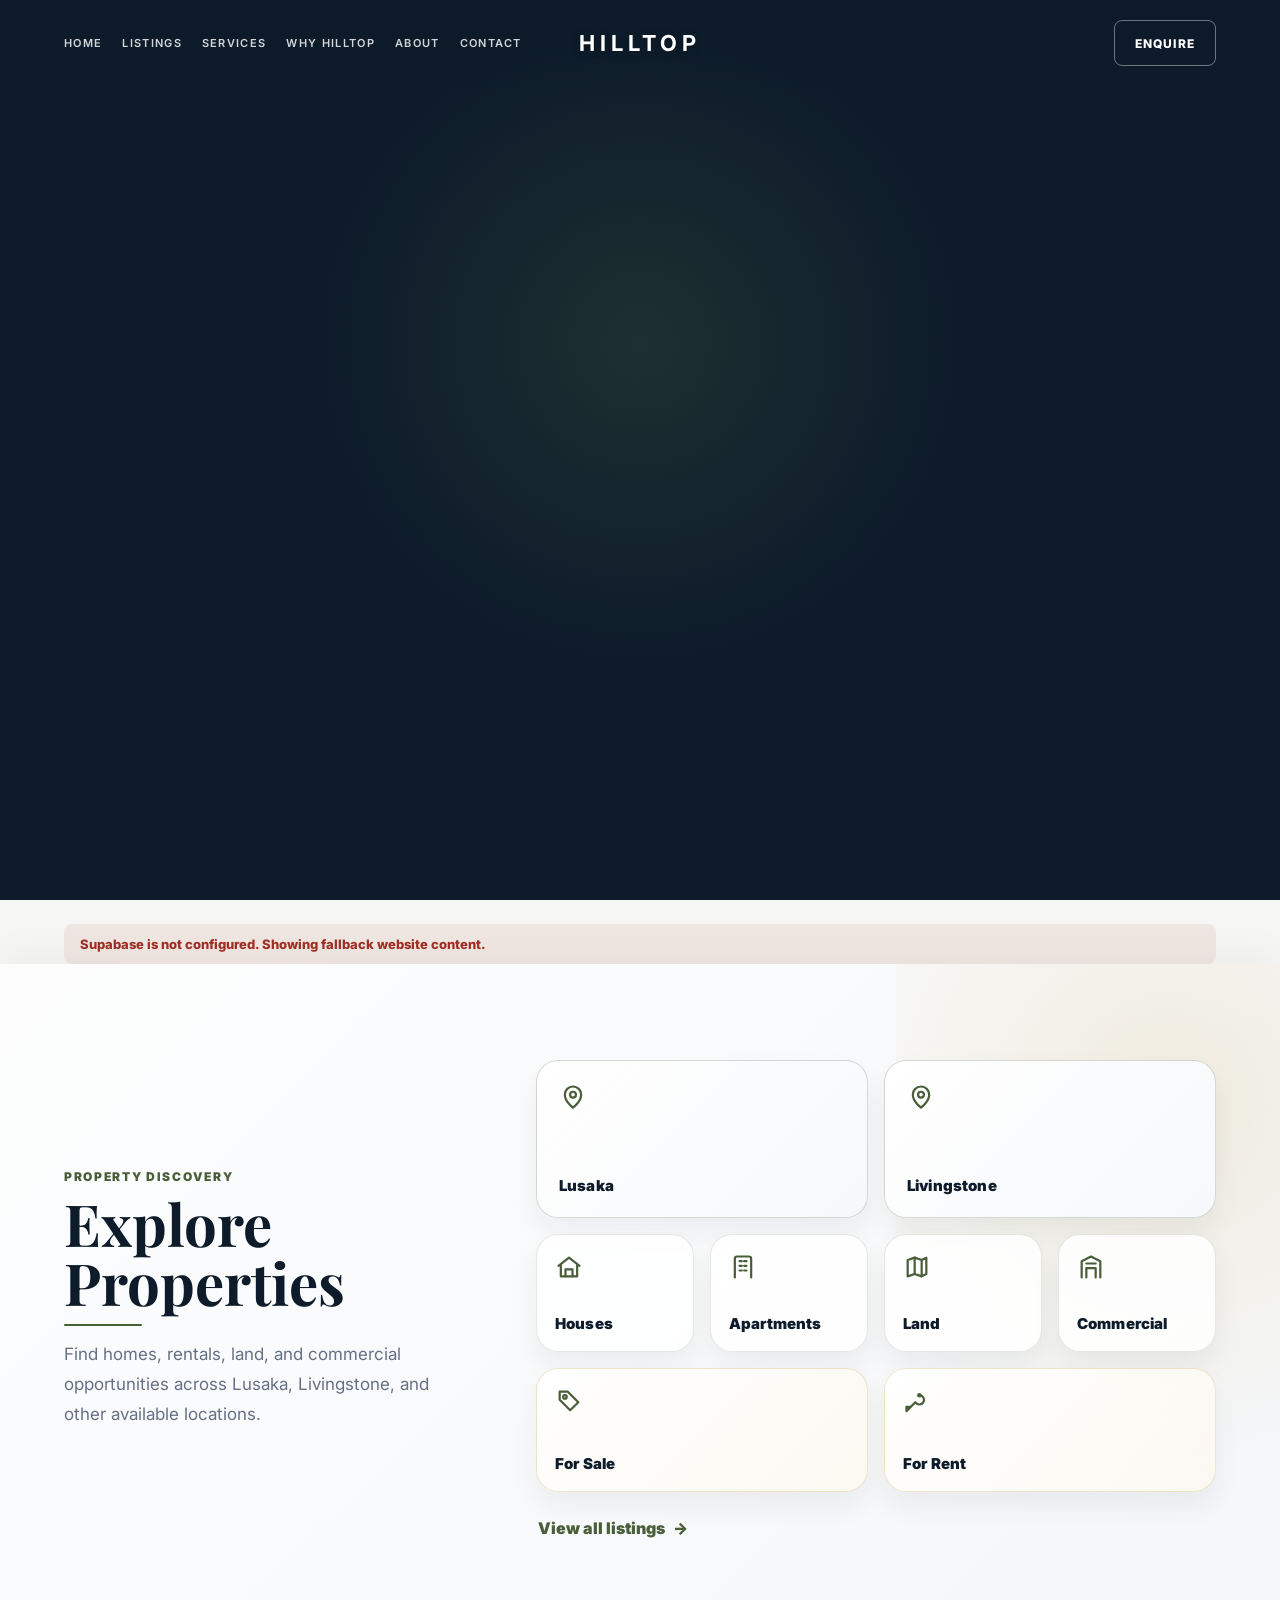
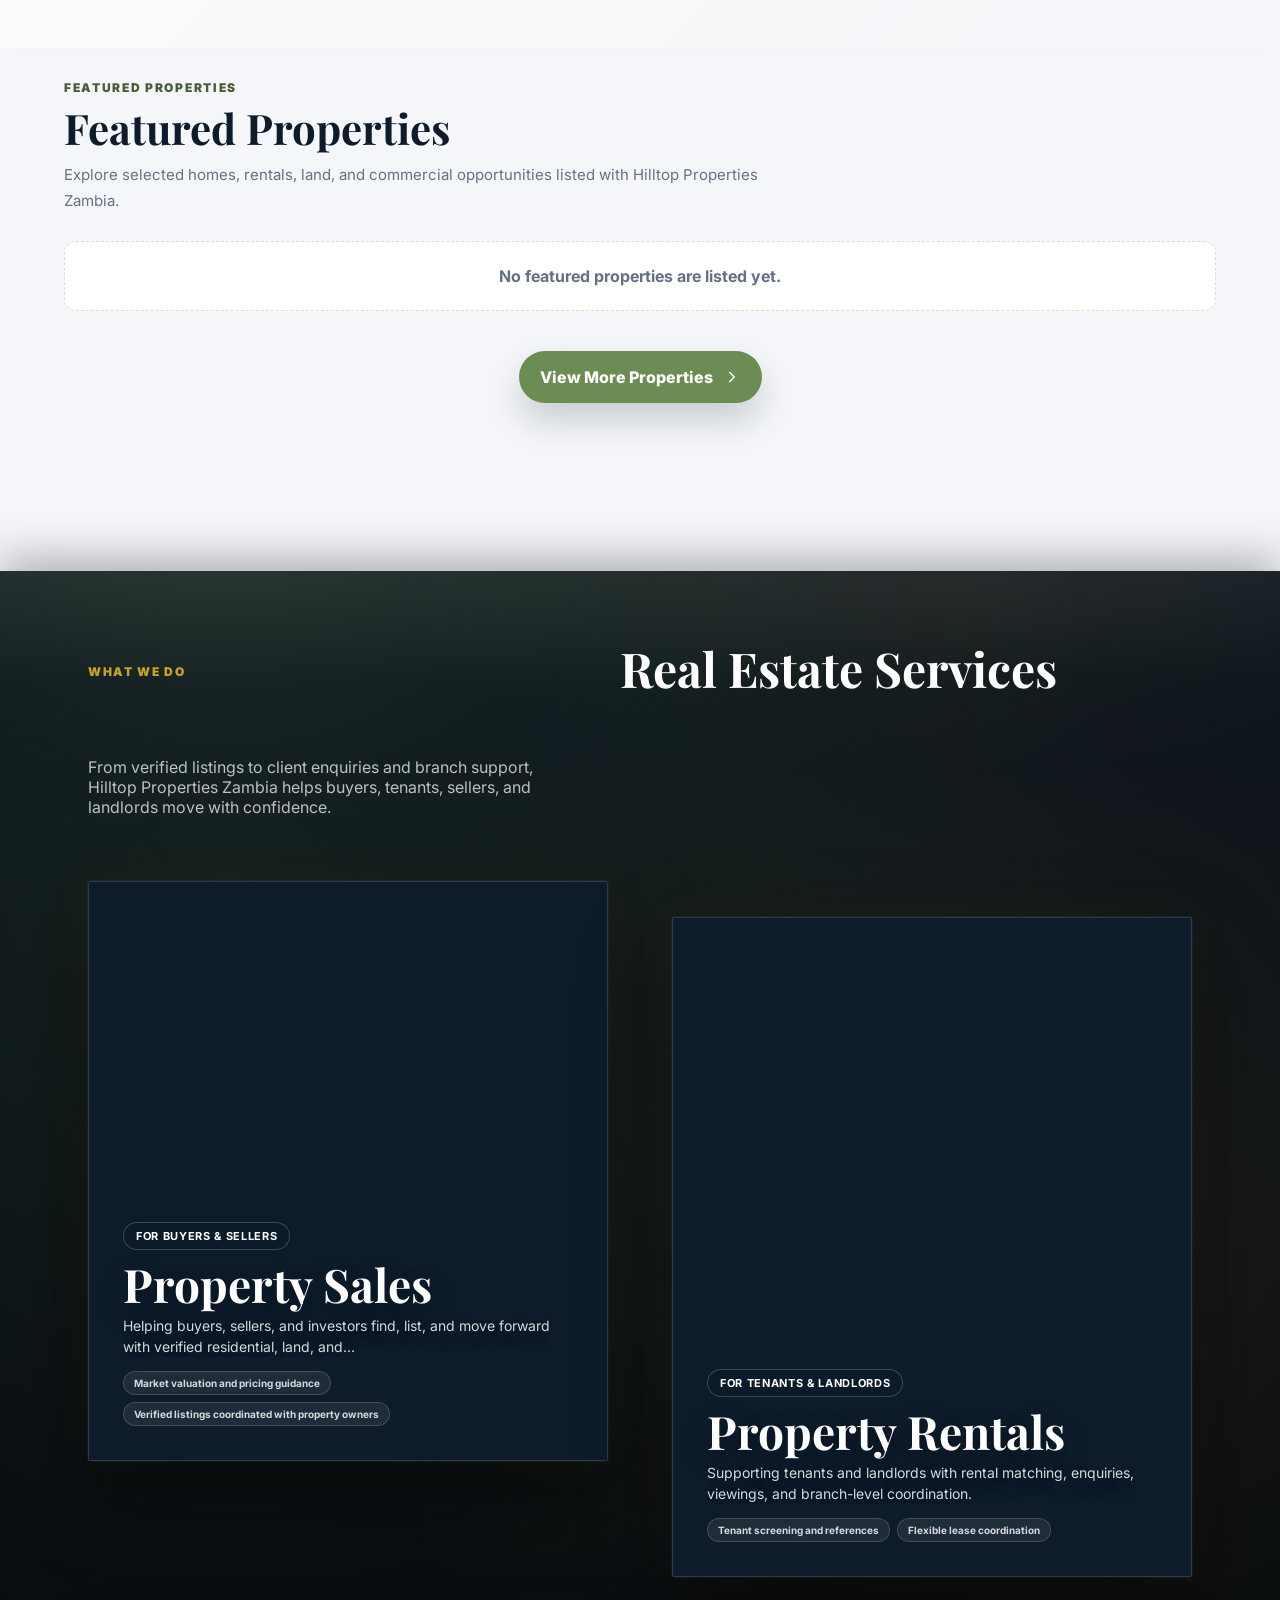
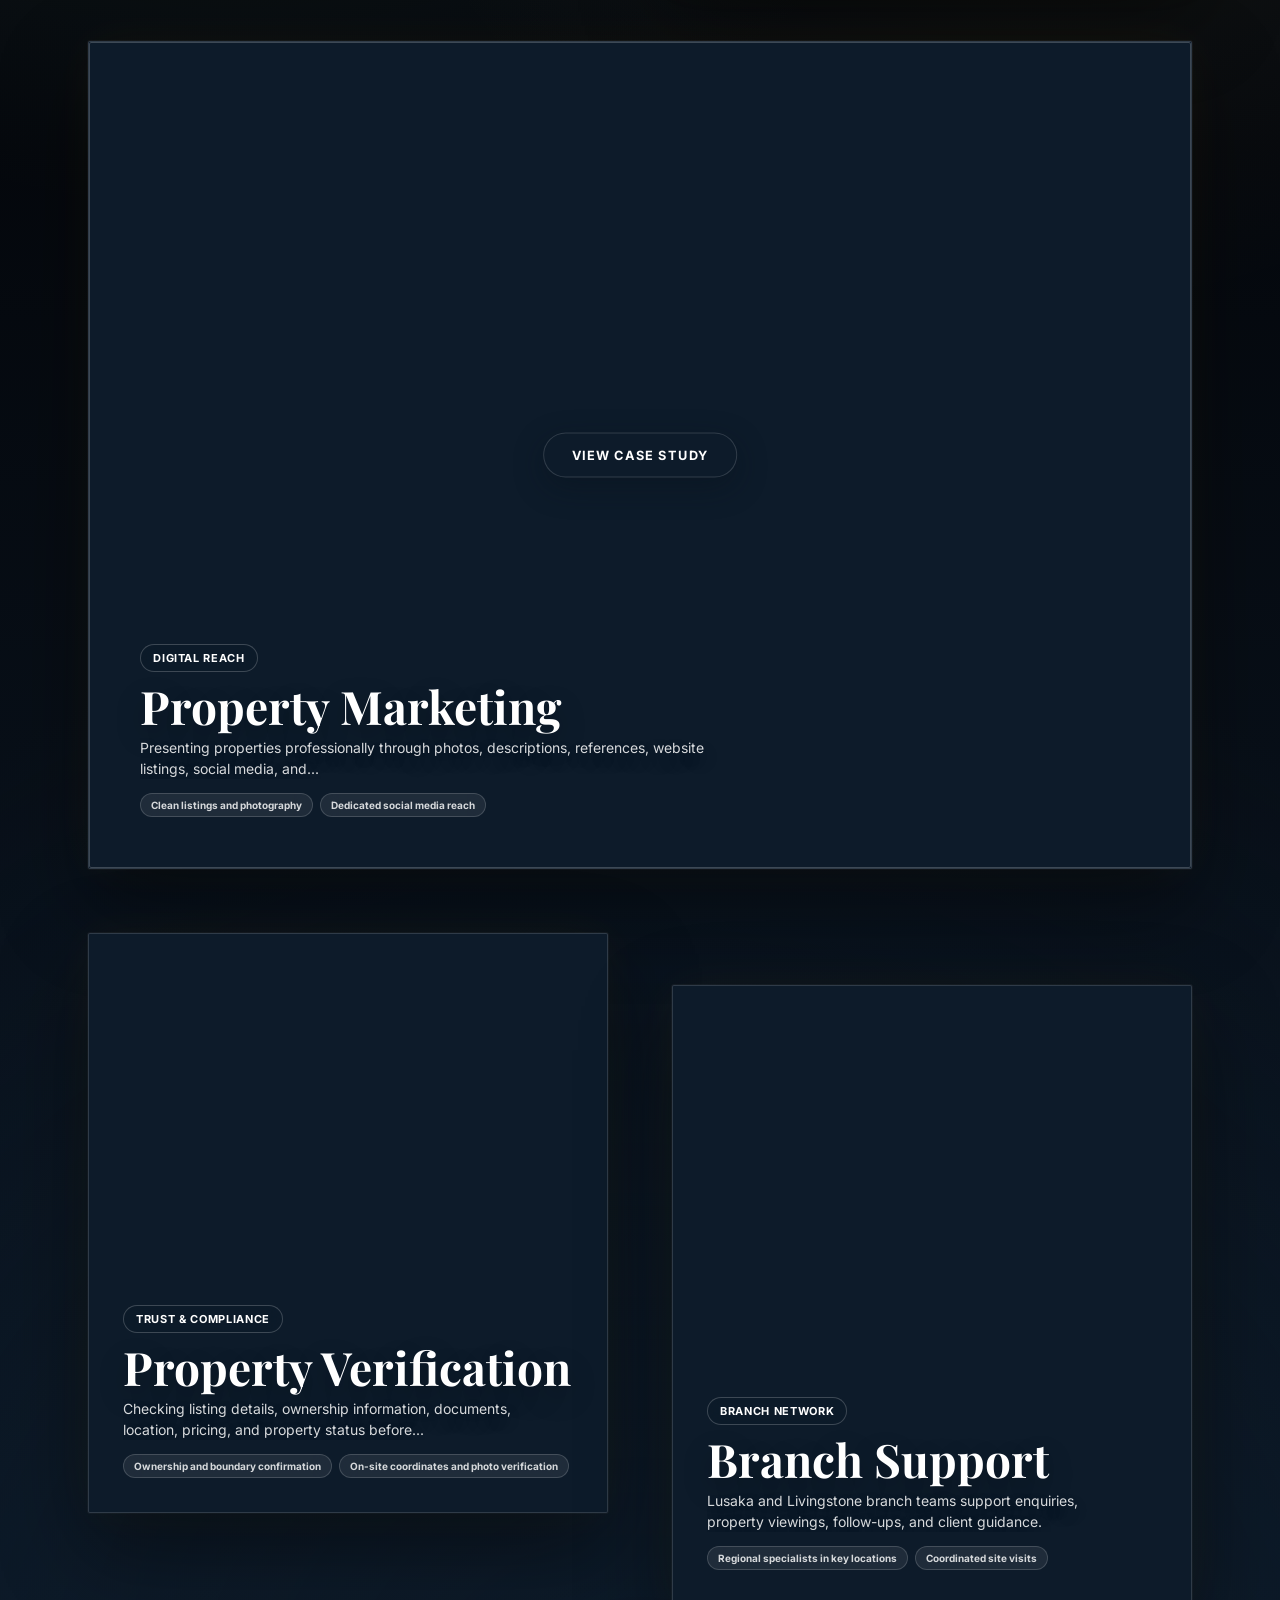
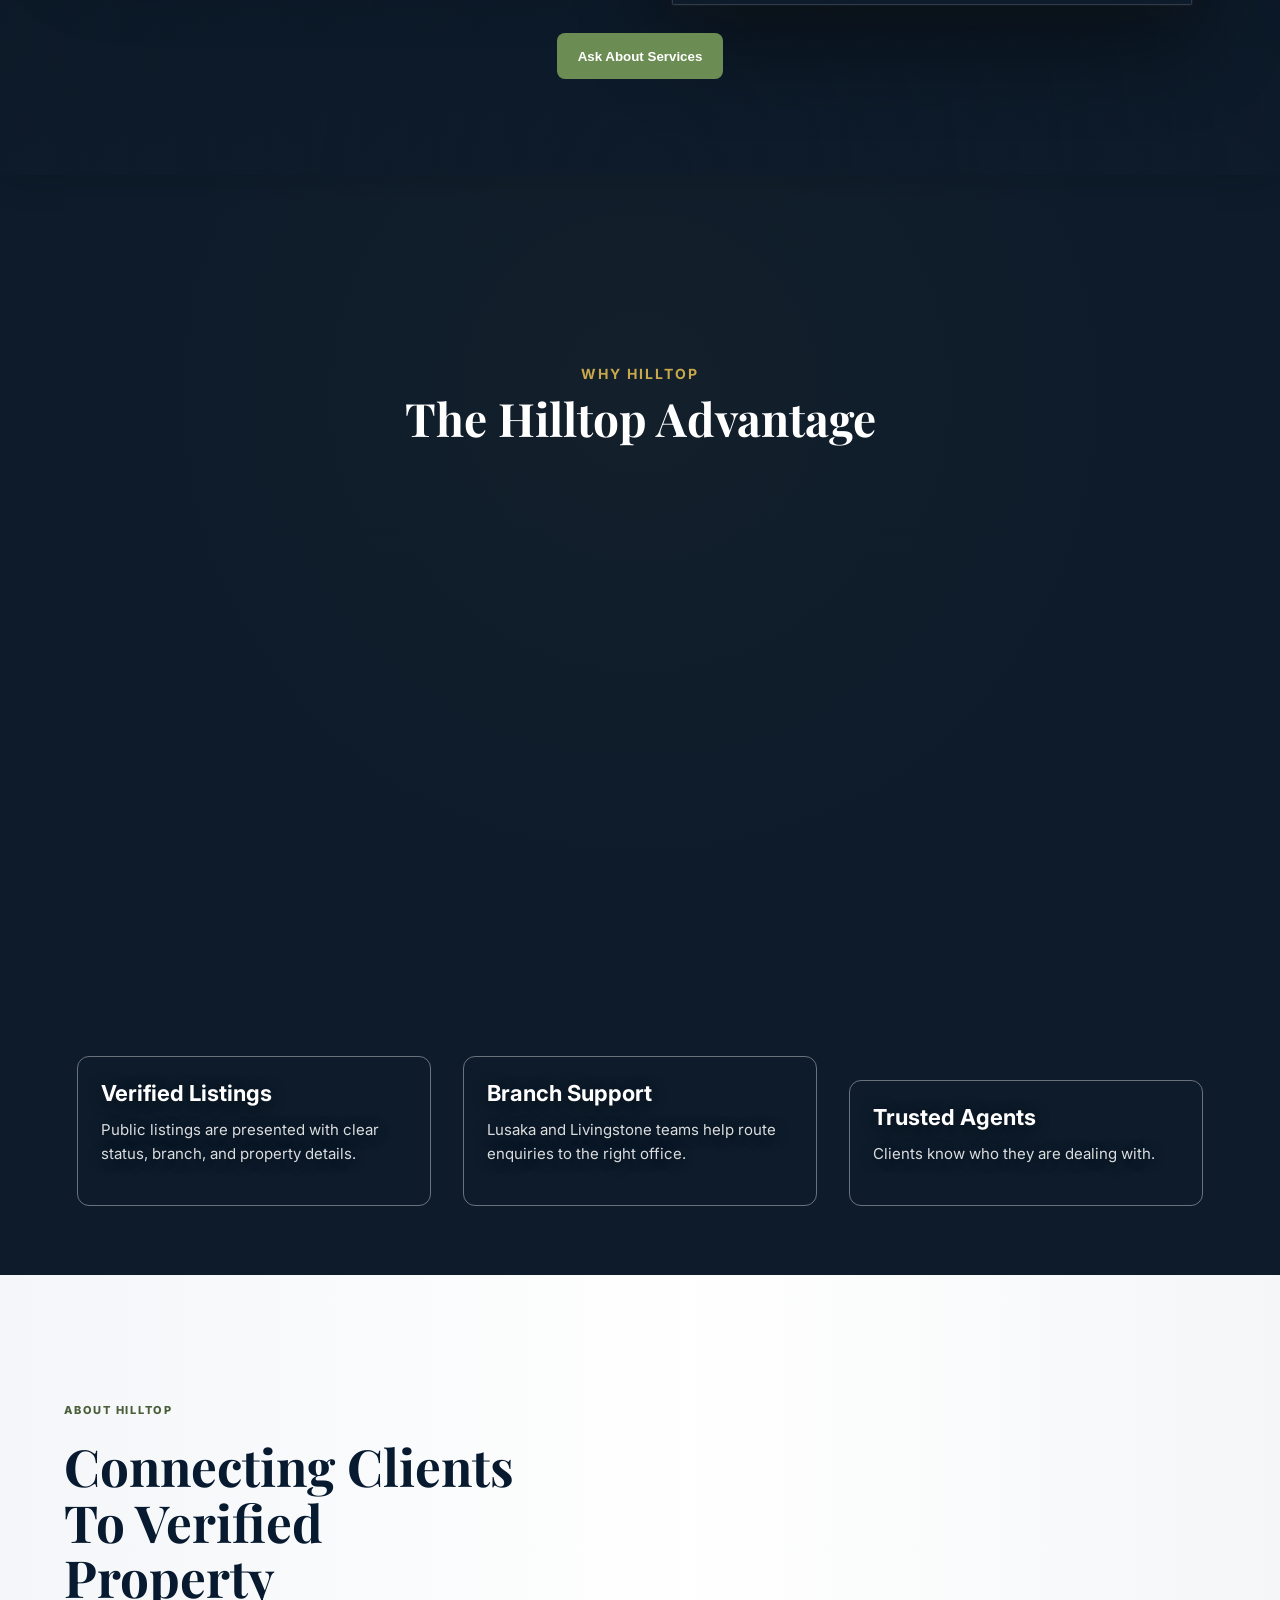
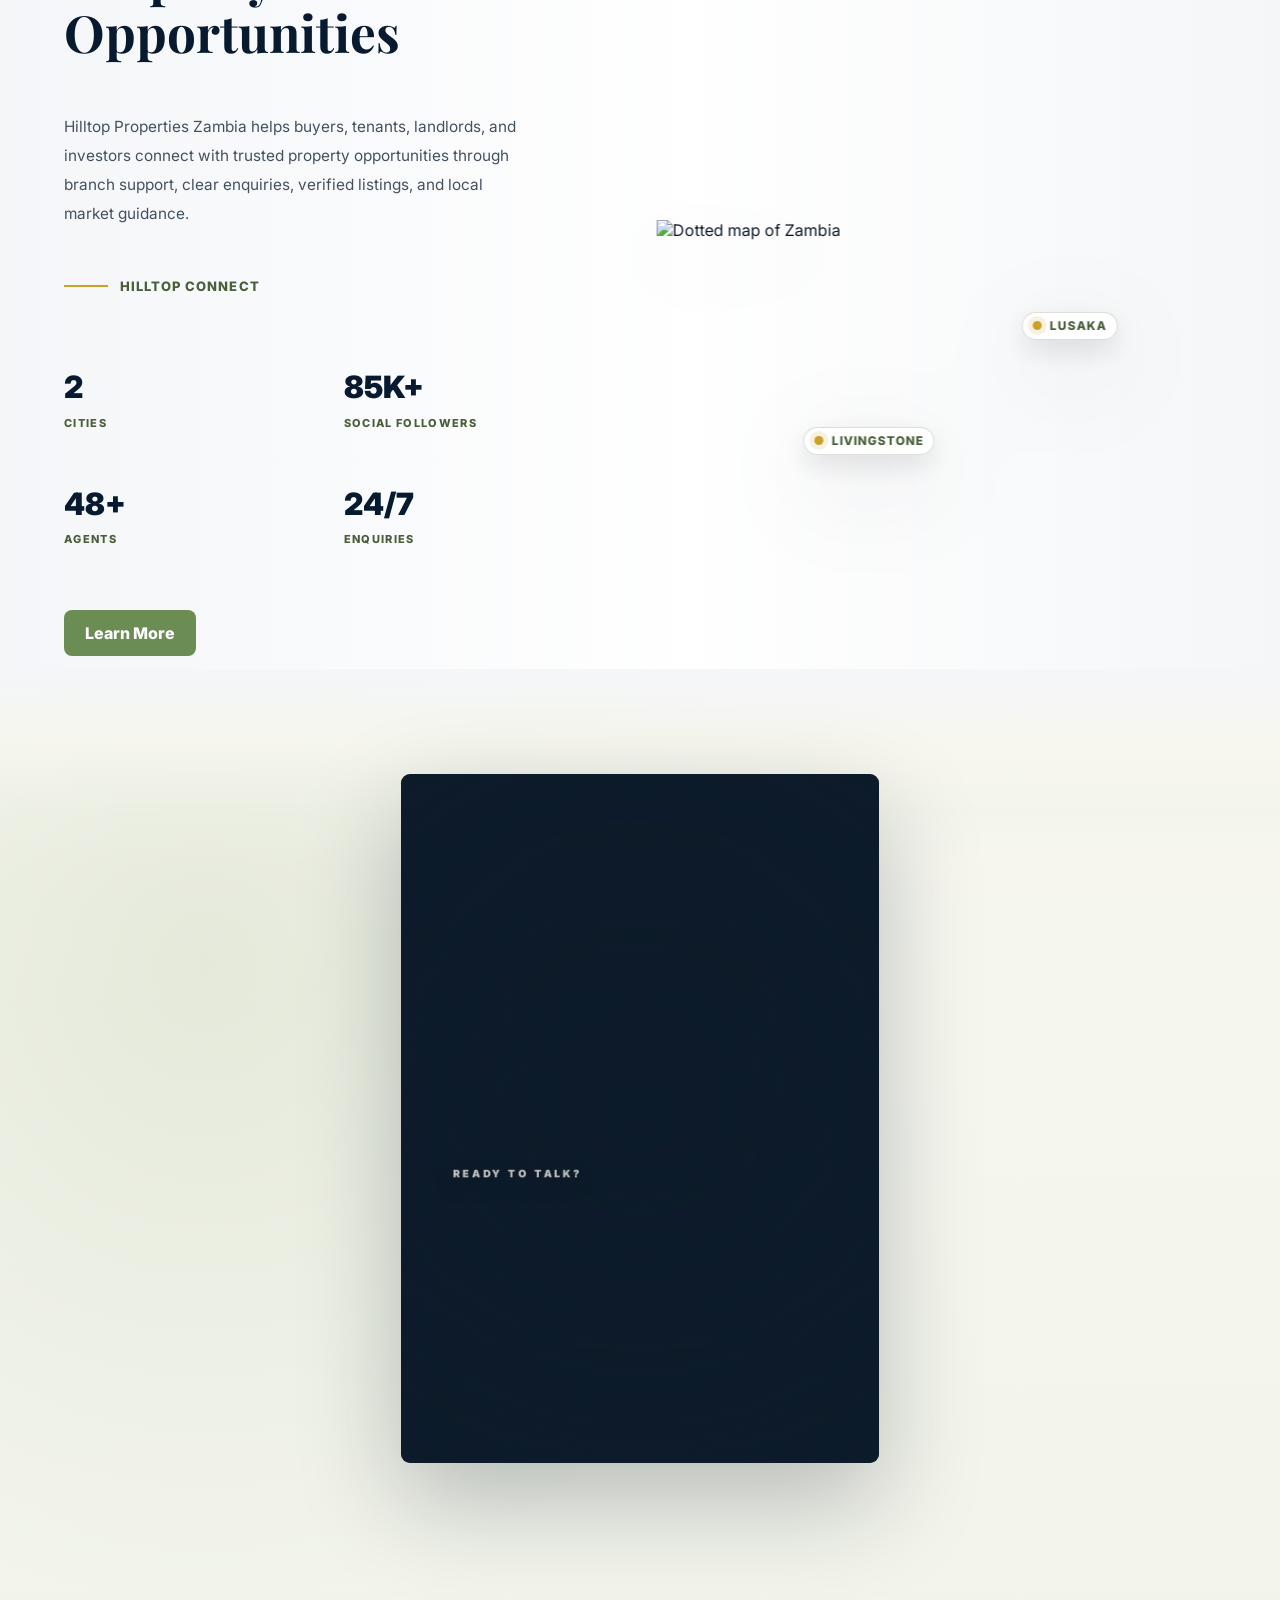
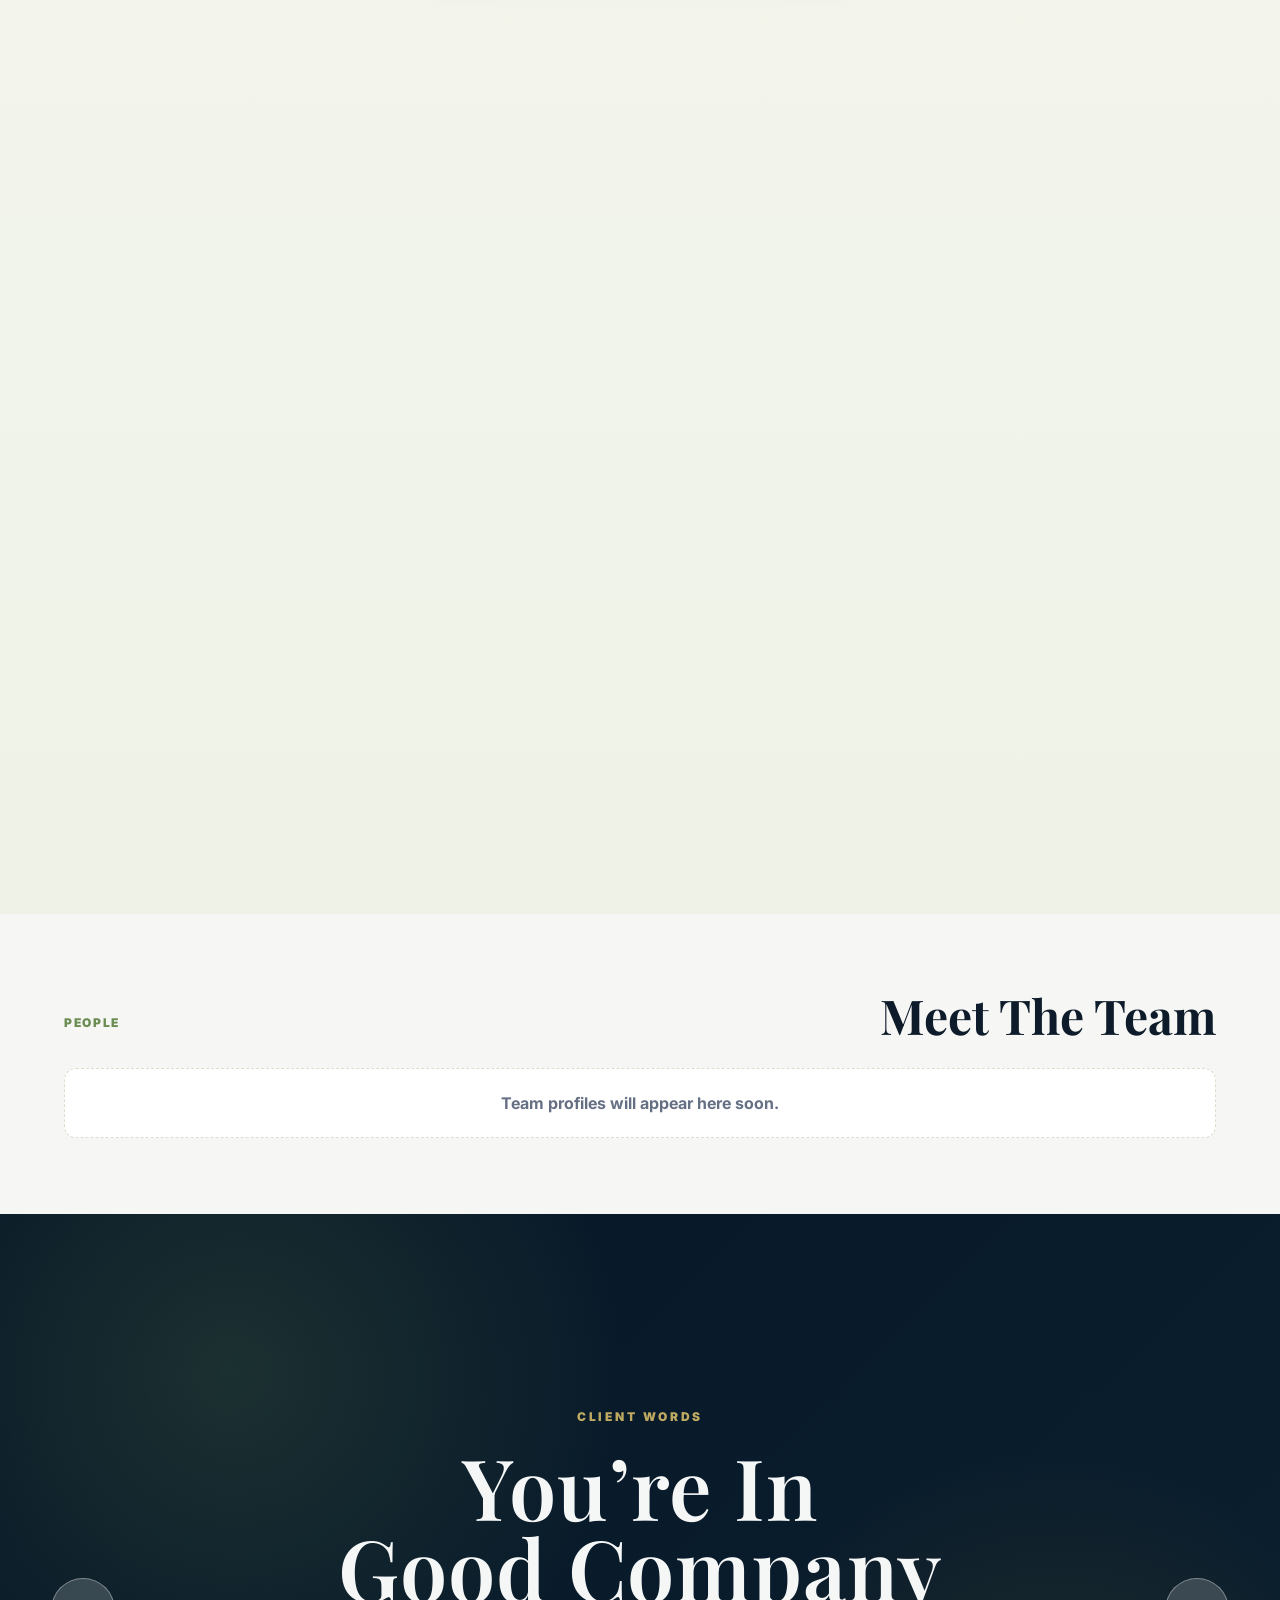
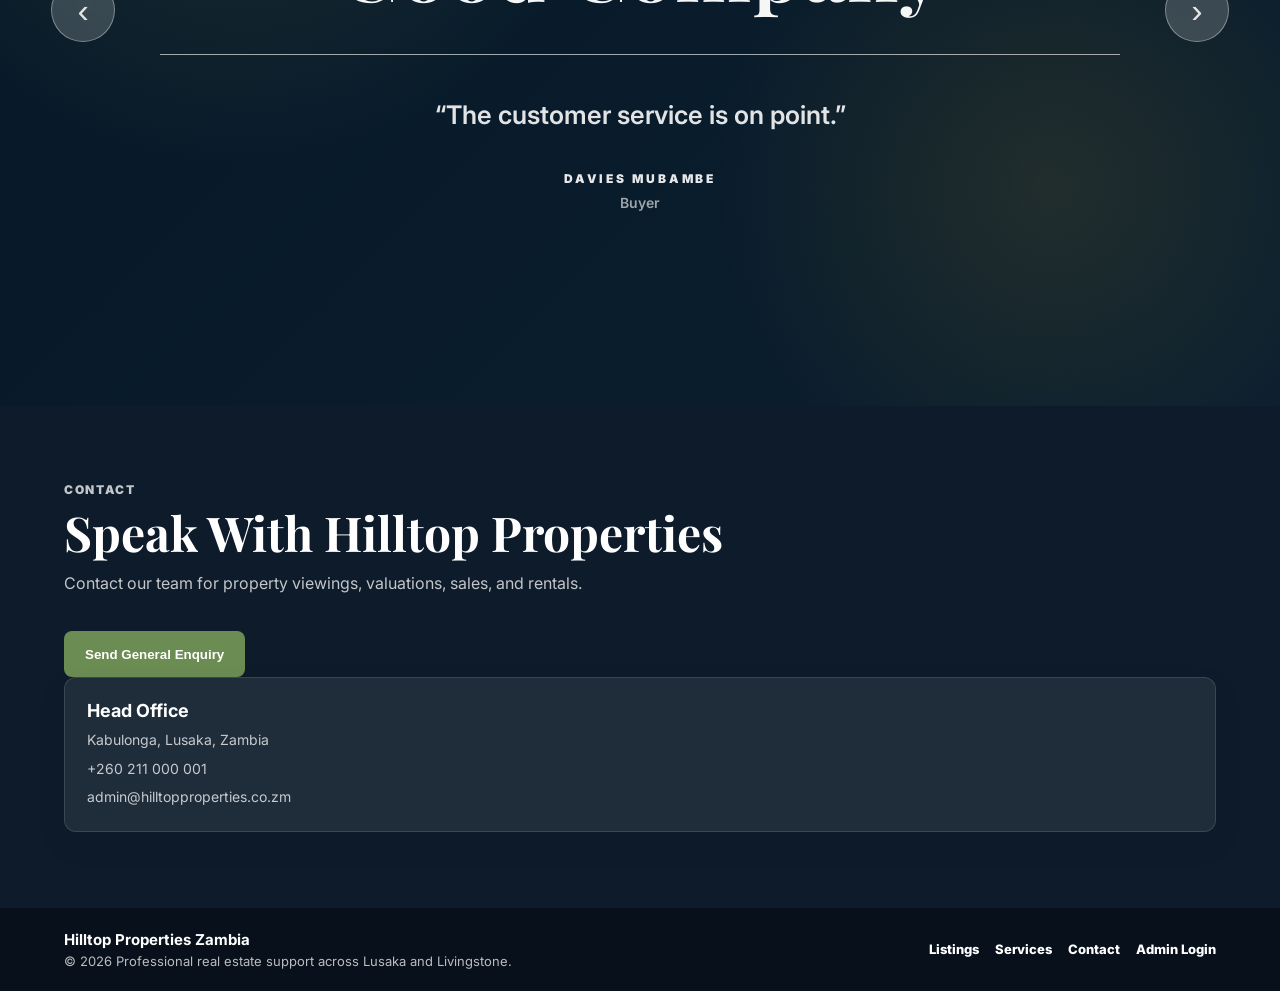
==== index.html @ fcced127 "Initial Hilltop Properties website upload" ====
<!DOCTYPE html>
<html lang="en">

<head>
  <meta charset="UTF-8" />
  <meta name="viewport" content="width=device-width, initial-scale=1.0" />
  <meta name="description"
    content="Find houses, apartments, land, and commercial property for sale and rent in Zambia with Hilltop Properties Zambia." />
  <meta name="keywords" content="Zambia property, Lusaka real estate, Livingstone properties, houses for sale Zambia" />
  <title>Hilltop Properties Zambia</title>
  <link rel="icon"
    href="data:image/svg+xml,%3Csvg xmlns='http://www.w3.org/2000/svg' viewBox='0 0 64 64'%3E%3Crect width='64' height='64' rx='12' fill='%236b8c52'/%3E%3Ctext x='32' y='43' text-anchor='middle' font-family='Georgia,serif' font-size='36' font-weight='700' fill='white'%3EH%3C/text%3E%3C/svg%3E" />
  <link rel="preconnect" href="https://fonts.googleapis.com" />
  <link rel="preconnect" href="https://fonts.gstatic.com" crossorigin />
  <link
    href="https://fonts.googleapis.com/css2?family=Playfair+Display:wght@600;700&family=Inter:wght@300;400;500;600;700&display=swap"
    rel="stylesheet" />
  <link rel="stylesheet" href="website.css" />
</head>

<body class="public-home">
  <header class="site-header">
    <nav class="site-nav" id="siteNav">
      <a href="#home">Home</a>
      <a href="listings.html">Listings</a>
      <a href="services.html">Services</a>
      <a href="#why">Why Hilltop</a>
      <a href="#about">About</a>
      <a href="#contact">Contact</a>
    </nav>
    <a class="brand" href="#home" aria-label="Hilltop Properties Zambia home">
      HILLTOP
    </a>
    <div class="header-actions">
      <button class="btn header-enquiry-btn" type="button" id="headerEnquiryButton">Enquire</button>
      <button class="nav-toggle" id="navToggle" type="button" aria-controls="siteNav" aria-expanded="false"
        aria-label="Open menu">
        <span class="hamburger-line"></span>
        <span class="hamburger-line"></span>
        <span class="hamburger-line"></span>
      </button>
    </div>
    <div class="nav-overlay" id="navOverlay"></div>
  </header>

  <main>
    <section class="hero" id="home">
      <video class="hero-video" id="heroVideo" autoplay muted loop playsinline preload="metadata"
        aria-hidden="true"></video>
      <div class="hero-overlay" id="heroMedia"></div>
    </section>

    <div class="site-status" id="siteStatus">Loading website content...</div>

    <section class="discovery-bridge" aria-labelledby="discoveryTitle">
      <div class="discovery-bridge-inner">
        <div class="discovery-copy">
          <p class="eyebrow">Property Discovery</p>
          <h2 id="discoveryTitle">Explore Properties</h2>
          <p>Find homes, rentals, land, and commercial opportunities across Lusaka, Livingstone, and other available
            locations.</p>
        </div>
        <div class="discovery-panel">
          <div class="discovery-grid" aria-label="Property discovery shortcuts">
            <a class="discovery-card discovery-card--location" href="listings.html">
              <svg viewBox="0 0 24 24" aria-hidden="true">
                <path d="M12 21s7-5.1 7-11a7 7 0 1 0-14 0c0 5.9 7 11 7 11z"></path>
                <circle cx="12" cy="10" r="2.5"></circle>
              </svg>
              <span>Lusaka</span>
            </a>
            <a class="discovery-card discovery-card--location" href="listings.html">
              <svg viewBox="0 0 24 24" aria-hidden="true">
                <path d="M12 21s7-5.1 7-11a7 7 0 1 0-14 0c0 5.9 7 11 7 11z"></path>
                <circle cx="12" cy="10" r="2.5"></circle>
              </svg>
              <span>Livingstone</span>
            </a>
            <a class="discovery-card discovery-card--category" href="listings.html">
              <svg viewBox="0 0 24 24" aria-hidden="true">
                <path d="M3 11l9-7 9 7"></path>
                <path d="M5 10v10h14V10"></path>
                <path d="M9 20v-6h6v6"></path>
              </svg>
              <span>Houses</span>
            </a>
            <a class="discovery-card discovery-card--category" href="listings.html">
              <svg viewBox="0 0 24 24" aria-hidden="true">
                <path d="M5 21V5a2 2 0 0 1 2-2h10a2 2 0 0 1 2 2v16"></path>
                <path d="M9 7h2M13 7h2M9 11h2M13 11h2M9 15h2M13 15h2"></path>
              </svg>
              <span>Apartments</span>
            </a>
            <a class="discovery-card discovery-card--category" href="listings.html">
              <svg viewBox="0 0 24 24" aria-hidden="true">
                <path d="M4 6l6-2 6 2 4-2v14l-4 2-6-2-6 2V6z"></path>
                <path d="M10 4v14M16 6v14"></path>
              </svg>
              <span>Land</span>
            </a>
            <a class="discovery-card discovery-card--category" href="listings.html">
              <svg viewBox="0 0 24 24" aria-hidden="true">
                <path d="M4 21V7l8-4 8 4v14"></path>
                <path d="M8 21v-8h8v8M8 9h8"></path>
              </svg>
              <span>Commercial</span>
            </a>
            <a class="discovery-card discovery-card--purpose" href="listings.html">
              <svg viewBox="0 0 24 24" aria-hidden="true">
                <path d="M20 13l-7 7-9-9V4h7l9 9z"></path>
                <circle cx="8.5" cy="8.5" r="1.5"></circle>
              </svg>
              <span>For Sale</span>
            </a>
            <a class="discovery-card discovery-card--purpose" href="listings.html">
              <svg viewBox="0 0 24 24" aria-hidden="true">
                <path d="M14 7a4 4 0 1 1-3.4 6.1L3 20.7V17h3.7l1.2-1.2"></path>
                <circle cx="14" cy="7" r="1"></circle>
              </svg>
              <span>For Rent</span>
            </a>
          </div>
          <a class="discovery-link" href="listings.html">View all listings <span aria-hidden="true">→</span></a>
        </div>
      </div>
    </section>

    <section class="featured-services-scroll-stage">
      <section class="featured-properties-section featured-pin-layer" id="featured">
        <div class="featured-properties-container">
          <div class="featured-properties-header">
            <div>
              <p class="eyebrow">FEATURED PROPERTIES</p>
              <h2>Featured Properties</h2>
              <p>Explore selected homes, rentals, land, and commercial opportunities listed with Hilltop Properties
                Zambia.</p>
            </div>
          </div>
          <div class="featured-properties-grid" id="featuredGrid"></div>
          <div class="empty-state" id="featuredEmpty">No featured properties are listed yet.</div>
          <div class="featured-properties-action">
            <a class="btn primary view-more-btn" href="listings.html">
              <span>View More Properties</span>
              <svg class="arrow-icon" viewBox="0 0 24 24" fill="none" stroke="currentColor" stroke-width="2"
                stroke-linecap="round" stroke-linejoin="round">
                <polyline points="9 18 15 12 9 6"></polyline>
              </svg>
            </a>
          </div>
        </div>
      </section>

      <section class="section services-section services-cover-layer" id="services">
        <div class="section-heading">
          <p class="eyebrow">WHAT WE DO</p>
          <h2>Real Estate Services</h2>
          <p class="section-subheading">
            From verified listings to client enquiries and branch support, Hilltop Properties Zambia helps buyers,
            tenants, sellers, and landlords move with confidence.
          </p>
        </div>

        <div class="services-showcase-wrapper">
          <div class="services-showcase-grid">
            <article class="service-showcase-card" data-service="sales">
              <div class="service-showcase-media">
                <div class="visual-card-bg sales-gradient"></div>
                <img src="https://images.unsplash.com/photo-1564013799919-ab600027ffc6?auto=format&fit=crop&w=1200&q=80"
                  alt="Property Sales" class="service-media-image" loading="lazy">
              </div>
              <div class="service-showcase-copy">
                <span class="service-badge">For Buyers & Sellers</span>
                <h3>Property Sales</h3>
                <p>Verified sales support for homes, land, and commercial property.</p>
                <div class="service-tags">
                  <span class="service-tag">Market Valuation</span>
                  <span class="service-tag">Verified Listings</span>
                </div>
              </div>
            </article>

            <article class="service-showcase-card" data-service="rentals">
              <div class="service-showcase-media">
                <div class="visual-card-bg rentals-gradient"></div>
                <img src="https://images.unsplash.com/photo-1522708323590-d24dbb6b0267?auto=format&fit=crop&w=1200&q=80"
                  alt="Property Rentals" class="service-media-image" loading="lazy">
              </div>
              <div class="service-showcase-copy">
                <span class="service-badge">For Tenants & Landlords</span>
                <h3>Property Rentals</h3>
                <p>Rental matching and viewing support for tenants and landlords.</p>
                <div class="service-tags">
                  <span class="service-tag">Tenant Screening</span>
                  <span class="service-tag">Flexible Terms</span>
                </div>
              </div>
            </article>

            <article
              class="service-showcase-card service-showcase-card--featured service-showcase-card--case-study is-case-study service-showcase-card--marketing"
              data-service="marketing">
              <div class="service-showcase-media service-showcase-media--case-study">
                <div class="visual-card-bg marketing-gradient"></div>
                <img src="https://images.unsplash.com/photo-1492691527719-9d1e07e534b4?auto=format&fit=crop&w=1200&q=80"
                  alt="Property Marketing" class="service-media-image" loading="lazy">
              </div>
              <div class="service-showcase-copy">
                <span class="service-badge">Digital Reach</span>
                <h3>Property Marketing</h3>
                <p>Premium property presentation across web and social channels.</p>
                <div class="service-tags">
                  <span class="service-tag">High-Quality Media</span>
                  <span class="service-tag">Targeted Campaigns</span>
                </div>
              </div>
            </article>

            <article class="service-showcase-card" data-service="verification">
              <div class="service-showcase-media">
                <div class="visual-card-bg verification-gradient"></div>
                <img src="https://images.unsplash.com/photo-1560518883-ce09059eeffa?auto=format&fit=crop&w=1200&q=80"
                  alt="Property Verification" class="service-media-image" loading="lazy">
              </div>
              <div class="service-showcase-copy">
                <span class="service-badge">Trust & Compliance</span>
                <h3>Property Verification</h3>
                <p>Document-aware checks before listings go public.</p>
                <div class="service-tags">
                  <span class="service-tag">Title Searches</span>
                  <span class="service-tag">Physical Inspection</span>
                </div>
              </div>
            </article>

            <article class="service-showcase-card" data-service="support">
              <div class="service-showcase-media">
                <div class="visual-card-bg support-gradient"></div>
                <img src="https://images.unsplash.com/photo-1486406146926-c627a92ad1ab?auto=format&fit=crop&w=1200&q=80"
                  alt="Branch Support" class="service-media-image" loading="lazy">
              </div>
              <div class="service-showcase-copy">
                <span class="service-badge">Branch Network</span>
                <h3>Branch Support</h3>
                <p>Local teams coordinate viewings, enquiries, and follow-up.</p>
                <div class="service-tags">
                  <span class="service-tag">Local Experts</span>
                  <span class="service-tag">Guided Viewings</span>
                </div>
              </div>
            </article>

          </div>
        </div>

        <div class="section-action">
          <button class="btn primary" type="button" id="serviceEnquiryButton">Ask About Services</button>
        </div>
      </section>
    </section>

    <section class="why-video-hero" id="why">
      <video class="why-hero-video" id="whyHeroVideo" autoplay muted loop playsinline preload="metadata"
        aria-hidden="true"></video>
      <div class="why-hero-overlay"></div>

      <div class="why-hero-content">
        <div class="why-hero-header">
          <p class="eyebrow why-eyebrow" data-why-field="eyebrow">WHY HILLTOP</p>
          <h2 class="why-title" data-why-field="title">The Hilltop Advantage</h2>
        </div>

        <div class="why-cards-container" aria-label="Hilltop trust points">
          <!-- Card 1: Verified Listings -->
          <div class="why-card" tabindex="0">
            <div class="why-card-inner">
              <h3 class="why-card-title" data-why-field="card-1-title">Verified Listings</h3>
              <p class="why-card-desc-default" data-why-field="card-1-short">Public listings are presented with clear
                status, branch, and property details.</p>
              <div class="why-card-expanded">
                <p class="why-card-desc-expanded" data-why-field="card-1-expanded">Hilltop reviews property details,
                  location, ownership information, pricing, and status before presenting listings to clients.</p>
              </div>
            </div>
          </div>

          <!-- Card 2: Branch Support -->
          <div class="why-card" tabindex="0">
            <div class="why-card-inner">
              <h3 class="why-card-title" data-why-field="card-2-title">Branch Support</h3>
              <p class="why-card-desc-default" data-why-field="card-2-short">Lusaka and Livingstone teams help route
                enquiries to the right office.</p>
              <div class="why-card-expanded">
                <p class="why-card-desc-expanded" data-why-field="card-2-expanded">Branch teams help coordinate
                  enquiries, viewings, follow-ups, and client support across Hilltop’s operating locations.</p>
              </div>
            </div>
          </div>

          <!-- Card 3: Trusted Agents -->
          <div class="why-card why-card--trusted-agents" tabindex="0">
            <div class="why-card-inner">
              <h3 class="why-card-title" data-why-field="card-3-title">Trusted Agents</h3>
              <p class="why-card-desc-default" data-why-field="card-3-short">Clients know who they are dealing with.</p>
              <div class="why-card-expanded">
                <p class="why-card-desc-expanded" data-why-field="card-3-expanded">Staff profiles, branch contacts, and
                  guided communication help clients move with more confidence.</p>
              </div>
            </div>
          </div>
        </div>
      </div>
    </section>

    <section class="about-network-section" id="about">
      <div class="about-network-inner">
        <div class="about-network-copy">
          <p class="about-network-eyebrow">ABOUT HILLTOP</p>
          <h2 class="about-network-title">
            <span>Connecting Clients</span>
            <span>To Verified Property</span>
            <span>Opportunities</span>
          </h2>
          <p class="about-network-description">Hilltop Properties Zambia helps buyers, tenants, landlords, and investors connect with trusted property opportunities through branch support, clear enquiries, verified listings, and local market guidance.</p>
          <p class="about-network-brand">Hilltop Connect</p>
          <div class="about-network-stats" aria-label="Hilltop property network highlights">
            <div class="about-network-stat">
              <strong class="about-network-stat-value" data-count-target="2" data-count-duration="900">2</strong>
              <span>cities</span>
            </div>
            <div class="about-network-stat">
              <strong class="about-network-stat-value" data-count-target="100000" data-count-format="compact-k" data-count-duration="1800">100K+</strong>
              <span>social followers</span>
            </div>
            <div class="about-network-stat">
              <strong class="about-network-stat-value" data-count-target="50" data-count-suffix="+" data-count-duration="1300">50+</strong>
              <span>agents</span>
            </div>
            <div class="about-network-stat">
              <strong>24/7</strong>
              <span>enquiries</span>
            </div>
          </div>
          <a class="btn primary about-network-cta" href="#contact">Learn More</a>
        </div>
        <div class="about-network-visual">
          <div class="about-network-map-frame zambia-map-interactive">
            <img class="about-network-map zambia-map-svg about-network-map-fallback" src="assets/hilltop-zambia-dotted-map.svg" alt="Dotted map of Zambia" loading="lazy" />
            <span class="about-network-map-label about-network-map-label--lusaka">Lusaka</span>
            <span class="about-network-map-label about-network-map-label--livingstone">Livingstone</span>
          </div>
        </div>
      </div>
    </section>

    <section class="section cta-section" id="cta">
      <div class="cta-sticky">
        <div class="cta-image-frame">
          <img src="assets/images/hero-poster.png" alt="Premium Hilltop property exterior" loading="lazy" />
          <div class="cta-image-overlay" aria-hidden="true"></div>
          <div class="cta-inner">
            <p class="eyebrow">READY TO TALK?</p>
          </div>
        </div>
      </div>
    </section>

    <section class="section" id="team">
      <div class="section-heading">
        <p class="eyebrow">People</p>
        <h2>Meet The Team</h2>
      </div>
      <div class="team-grid" id="teamGrid"></div>
      <div class="empty-state" id="teamEmpty">Team profiles will appear here soon.</div>
    </section>

    <section class="testimonial-stage" id="testimonials" tabindex="0" aria-label="Client testimonials carousel">
      <div class="testimonial-carousel" data-testimonial-carousel aria-live="polite">
        <article class="testimonial-slide testimonial-slide--image testimonial-slide--image-one is-active" data-testimonial-slide aria-hidden="false">
          <div class="testimonial-slide-content">
            <p class="testimonial-kicker">CLIENT WORDS</p>
            <h2>You’re In Good Company</h2>
            <blockquote>“The customer service is on point.”</blockquote>
            <p class="testimonial-name">Davies Mubambe</p>
            <p class="testimonial-role">Buyer</p>
          </div>
        </article>
        <article class="testimonial-slide testimonial-slide--image testimonial-slide--image-two" data-testimonial-slide aria-hidden="true" hidden>
          <div class="testimonial-slide-content">
            <p class="testimonial-kicker">CLIENT WORDS</p>
            <h2>You’re In Good Company</h2>
            <blockquote>“Hilltop made the viewing and enquiry process clear from start to finish.”</blockquote>
            <p class="testimonial-name">Client Testimonial</p>
            <p class="testimonial-role">Tenant</p>
          </div>
        </article>
        <article class="testimonial-slide testimonial-slide--navy" data-testimonial-slide aria-hidden="true" hidden>
          <div class="testimonial-slide-content">
            <p class="testimonial-kicker">CLIENT WORDS</p>
            <h2>You’re In Good Company</h2>
            <blockquote>“I appreciated the clear communication and the verified property details.”</blockquote>
            <p class="testimonial-name">Client Testimonial</p>
            <p class="testimonial-role">Investor</p>
          </div>
        </article>
        <article class="testimonial-slide testimonial-slide--blue" data-testimonial-slide aria-hidden="true" hidden>
          <div class="testimonial-slide-content">
            <p class="testimonial-kicker">CLIENT WORDS</p>
            <h2>You’re In Good Company</h2>
            <blockquote>“The team helped me understand the available options before making a decision.”</blockquote>
            <p class="testimonial-name">Client Testimonial</p>
            <p class="testimonial-role">Landlord</p>
          </div>
        </article>
        <article class="testimonial-slide testimonial-slide--navy" data-testimonial-slide aria-hidden="true" hidden>
          <div class="testimonial-slide-content">
            <p class="testimonial-kicker">CLIENT WORDS</p>
            <h2>You’re In Good Company</h2>
            <blockquote>“The branch support made it easier to connect with the right person.”</blockquote>
            <p class="testimonial-name">Client Testimonial</p>
            <p class="testimonial-role">Property Client</p>
          </div>
        </article>
      </div>
      <button class="testimonial-nav testimonial-nav--prev" type="button" data-testimonial-prev aria-label="Previous testimonial">‹</button>
      <button class="testimonial-nav testimonial-nav--next" type="button" data-testimonial-next aria-label="Next testimonial">›</button>
    </section>

    <section class="section contact-section" id="contact">
      <div>
        <p class="eyebrow">Contact</p>
        <h2>Speak With Hilltop Properties</h2>
        <p id="contactIntro">Contact our team for property viewings, valuations, sales, and rentals.</p>
        <button class="btn primary contact-enquiry-btn" type="button" id="generalEnquiryButton">Send General
          Enquiry</button>
      </div>
      <div class="contact-grid" id="contactGrid"></div>
    </section>
  </main>

  <div class="modal-overlay" id="enquiryModal" aria-hidden="true">
    <div class="modal-card enquiry-modal-card" role="dialog" aria-modal="true" aria-labelledby="enquiryModalTitle">
      <button class="modal-close" type="button" id="enquiryModalClose" aria-label="Close enquiry form">&times;</button>
      <div class="modal-heading">
        <p class="eyebrow">Enquiry</p>
        <h2 id="enquiryModalTitle">Send Property Enquiry</h2>
        <p id="enquiryPropertyDisplay">Tell us what you are looking for and our team will contact you.</p>
      </div>

      <form class="enquiry-form" id="enquiryForm" novalidate>
        <input type="hidden" id="enquiryPropertyId" />
        <input type="hidden" id="enquiryBranchId" />
        <label class="honeypot-field" for="enquiryWebsiteUrl">Website URL</label>
        <input class="honeypot-field" type="text" id="enquiryWebsiteUrl" name="website_url" tabindex="-1"
          autocomplete="off" />

        <div class="form-grid">
          <label>
            <span>Full Name</span>
            <input type="text" id="enquiryName" autocomplete="name" required />
          </label>
          <label>
            <span>Phone</span>
            <input type="tel" id="enquiryPhone" autocomplete="tel" required />
          </label>
          <label>
            <span>Email</span>
            <input type="email" id="enquiryEmail" autocomplete="email" />
          </label>
          <label>
            <span>Branch</span>
            <select id="enquiryBranchSelect" required></select>
          </label>
        </div>

        <label>
          <span>Message</span>
          <textarea id="enquiryNotes" rows="5" maxlength="1000"></textarea>
        </label>

        <div class="enquiry-message" id="enquiryMessage" role="status" aria-live="polite"></div>
        <!-- TODO: Replace with real Hilltop Properties WhatsApp number -->
        <a class="whatsapp-fallback hidden" id="enquiryWhatsappFallback" href="#" target="_blank" rel="noopener">Contact
          us on WhatsApp</a>

        <button class="btn primary enquiry-submit" type="submit" id="enquirySubmit">Submit Enquiry</button>
      </form>
    </div>
  </div>

  <footer class="site-footer">
    <div>
      <strong>Hilltop Properties Zambia</strong>
      <p>&copy; <span id="year"></span> Professional real estate support across Lusaka and Livingstone.</p>
    </div>
    <nav class="footer-links" aria-label="Footer navigation">
      <a href="listings.html">Listings</a>
      <a href="services.html">Services</a>
      <a href="#contact">Contact</a>
      <a href="login.html">Admin Login</a>
    </nav>
  </footer>

  <script src="https://cdn.jsdelivr.net/npm/@supabase/supabase-js@2"></script>
  <script src="supabase-config.js"></script>
  <script src="website.js"></script>
</body>

</html>
---- website.css ----
/* ============================================================
   HILLTOP PROPERTIES ZAMBIA - PUBLIC WEBSITE
   Plain CSS for website.html.
   ============================================================ */

:root {
  --navy: #0d1b2a;
  --navy-soft: #17314b;
  --army: #4a5e3a;
  --army-light: #6b8c52;
  --gold: #c9a227;
  --white: #ffffff;
  --surface: #f6f7f4;
  --surface-alt: #edf0e8;
  --border: #d9dece;
  --text: #1f2933;
  --muted: #667085;
  --danger: #9f2f24;
  --shadow: 0 20px 50px rgba(13, 27, 42, 0.12);
  --header-height: 96px;
}

* {
  box-sizing: border-box;
}

html {
  scroll-behavior: smooth;
}

body {
  margin: 0;
  font-family: "Inter", Arial, sans-serif;
  color: var(--text);
  background: var(--surface);
}

a {
  color: inherit;
  text-decoration: none;
}

.site-header {
  position: sticky;
  top: 0;
  z-index: 80;
  display: grid;
  grid-template-columns: 1fr auto 1fr;
  align-items: center;
  padding: 20px clamp(18px, 5vw, 64px);
  background: rgba(255, 255, 255, 0.96);
  border-bottom: 1px solid var(--border);
  backdrop-filter: blur(14px);
  transition: all 0.3s ease;
  will-change: transform;
}

.site-header.is-hidden {
  transform: translateY(-110%);
  opacity: 0;
  pointer-events: none;
}

.site-header.scrolled {
  background: rgba(255, 255, 255, 0.98);
  box-shadow: 0 10px 30px rgba(13, 27, 42, 0.08);
}

.public-home .site-header {
  position: fixed;
  left: 0;
  right: 0;
  background: linear-gradient(180deg, rgba(13, 27, 42, 0.4) 0%, transparent 100%);
  border-bottom: none;
  box-shadow: none;
  backdrop-filter: none;
}

.public-home .site-header.scrolled {
  background: rgba(13, 27, 42, 0.95);
  border-bottom: 1px solid rgba(255, 255, 255, 0.08);
  box-shadow: 0 10px 30px rgba(0, 0, 0, 0.15);
  backdrop-filter: blur(12px);
}

.brand {
  grid-column: 2;
  font-family: "Inter", sans-serif;
  font-size: clamp(18px, 2.5vw, 22px);
  font-weight: 700;
  letter-spacing: 0.22em;
  text-transform: uppercase;
  color: var(--navy);
  text-decoration: none;
  transition: opacity 0.2s ease;
}

.public-home .brand {
  color: var(--white);
  text-shadow: 0 2px 10px rgba(0, 0, 0, 0.2);
}

.brand:hover {
  opacity: 0.8;
}

.site-nav {
  grid-column: 1;
  display: flex;
  gap: 20px;
  align-items: center;
}

.site-nav a {
  font-size: 11px;
  font-weight: 600;
  letter-spacing: 0.12em;
  text-transform: uppercase;
  color: var(--navy);
  text-decoration: none;
  padding: 8px 0;
  transition: color 0.2s ease;
}

.public-home .site-nav a {
  color: rgba(255, 255, 255, 0.82);
}

.site-nav a:hover {
  color: var(--army);
}

.public-home .site-nav a:hover {
  color: var(--white);
}

.header-actions {
  grid-column: 3;
  display: flex;
  align-items: center;
  justify-content: flex-end;
  gap: 16px;
}

.header-enquiry-btn {
  background: transparent;
  border: 1px solid rgba(13, 27, 42, 0.3);
  color: var(--navy);
  padding: 8px 18px;
  font-family: "Inter", sans-serif;
  font-size: 12px;
  font-weight: 600;
  letter-spacing: 0.1em;
  text-transform: uppercase;
  border-radius: 4px;
  cursor: pointer;
  transition: all 0.2s ease;
}

.header-enquiry-btn:hover {
  background: var(--navy);
  color: var(--white);
  border-color: var(--navy);
}

.public-home .header-enquiry-btn {
  border-color: rgba(255, 255, 255, 0.4);
  color: var(--white);
}

.public-home .header-enquiry-btn:hover {
  background: var(--white);
  color: var(--navy);
  border-color: var(--white);
}

.nav-toggle {
  display: none;
  flex-direction: column;
  justify-content: space-between;
  width: 24px;
  height: 16px;
  background: transparent;
  border: none;
  padding: 0;
  cursor: pointer;
  z-index: 85;
}

.hamburger-line {
  display: block;
  width: 100%;
  height: 2px;
  background-color: var(--navy);
  transition: all 0.3s ease;
}

.public-home .hamburger-line {
  background-color: var(--white);
}

.nav-toggle[aria-expanded="true"] .hamburger-line:nth-child(1) {
  transform: translateY(7px) rotate(45deg);
}

.nav-toggle[aria-expanded="true"] .hamburger-line:nth-child(2) {
  opacity: 0;
}

.nav-toggle[aria-expanded="true"] .hamburger-line:nth-child(3) {
  transform: translateY(-7px) rotate(-45deg);
}

.nav-overlay {
  display: none;
}

.hero {
  min-height: 100svh;
  position: relative;
  overflow: hidden;
  background: var(--navy);
  padding: 0;
}

.hero-video {
  position: absolute;
  inset: 0;
  width: 100%;
  height: 100%;
  object-fit: cover;
  z-index: 0;
  opacity: 0;
  transition: opacity 240ms ease;
}

.hero-video.is-visible {
  opacity: 1;
}

.hero-overlay {
  position: absolute;
  inset: 0;
  z-index: 1;
  background:
    radial-gradient(circle at 50% 38%, rgba(107, 140, 82, 0.18), transparent 38%),
    linear-gradient(180deg,
      rgba(13, 27, 42, 0.5) 0%,
      rgba(13, 27, 42, 0.34) 42%,
      rgba(13, 27, 42, 0.78) 100%);
}

.hero::after {
  content: "";
  position: absolute;
  left: 0;
  right: 0;
  bottom: 0;
  z-index: 1;
  height: 180px;
  background: linear-gradient(180deg, rgba(246, 247, 244, 0), var(--surface));
  pointer-events: none;
  display: none;
}

/* When CMS provides a banner image, layer it behind the overlay */
.hero-overlay.has-image {
  background-size: cover;
  background-position: center;
}

/* Reduced motion: hide video, show poster as background */
@media (prefers-reduced-motion: reduce) {
  .hero-video {
    display: none;
  }

  .hero {
    background:
      linear-gradient(180deg,
        rgba(13, 27, 42, 0.5) 0%,
        rgba(13, 27, 42, 0.34) 40%,
        rgba(13, 27, 42, 0.78) 100%),
      url('assets/images/hero-poster.png') center / cover no-repeat;
  }
}

.hero-content {
  position: relative;
  z-index: 2;
  width: min(980px, 100%);
  margin: 0 auto;
  color: var(--white);
  text-align: center;
}

.eyebrow {
  margin: 0 0 10px;
  color: var(--army-light);
  font-size: 12px;
  font-weight: 900;
  letter-spacing: 0.14em;
  text-transform: uppercase;
}

h1,
h2 {
  margin: 0;
  font-family: "Playfair Display", Georgia, serif;
  color: var(--navy);
  line-height: 1.05;
}

h1 {
  color: var(--white);
  font-size: clamp(46px, 8vw, 88px);
  max-width: 860px;
  margin-inline: auto;
  text-shadow: 0 14px 44px rgba(0, 0, 0, 0.28);
}

h2 {
  font-size: clamp(30px, 5vw, 48px);
}

.hero-content p:not(.eyebrow) {
  max-width: 680px;
  margin: 18px auto 0;
  color: rgba(255, 255, 255, 0.84);
  font-size: clamp(17px, 2.2vw, 22px);
  line-height: 1.6;
}

.hero-actions {
  justify-content: center;
  display: flex;
  gap: 12px;
  flex-wrap: wrap;
  margin-top: 28px;
}

.hero-search {
  display: grid;
  grid-template-columns: minmax(0, 1fr) auto;
  gap: 10px;
  width: min(820px, 100%);
  margin: 28px auto 0;
  padding: 10px;
  border: 1px solid rgba(255, 255, 255, 0.22);
  border-radius: 999px;
  background: rgba(255, 255, 255, 0.94);
  box-shadow: 0 24px 60px rgba(8, 17, 27, 0.26);
  backdrop-filter: blur(18px);
}

.hero-search input {
  min-width: 0;
  min-height: 50px;
  border: 0;
  border-radius: 999px;
  padding: 0 18px;
  background: transparent;
  color: var(--navy);
  font: 700 15px "Inter", sans-serif;
  outline: none;
}

.hero-search input::placeholder {
  color: rgba(31, 41, 51, 0.58);
}

.hero-search .btn {
  border-radius: 999px;
  white-space: nowrap;
}

.btn {
  display: inline-flex;
  align-items: center;
  justify-content: center;
  min-height: 46px;
  padding: 12px 20px;
  border-radius: 8px;
  font-weight: 800;
  border: 1px solid transparent;
}

.btn.primary {
  background: var(--army-light);
  color: var(--white);
}

.btn.secondary {
  border-color: rgba(255, 255, 255, 0.42);
  color: var(--white);
}

.site-status {
  position: relative;
  z-index: 4;
  margin: 24px clamp(18px, 5vw, 64px) 0;
  padding: 12px 16px;
  border-radius: 8px;
  background: rgba(74, 94, 58, 0.08);
  color: var(--army);
  font-size: 13px;
  font-weight: 800;
}

.site-status.error {
  background: rgba(159, 47, 36, 0.08);
  color: var(--danger);
}

.site-status.hidden {
  display: none;
}

.page-hero {
  min-height: 430px;
  display: grid;
  align-items: end;
  padding: 120px clamp(18px, 5vw, 64px) 72px;
  background:
    linear-gradient(90deg, rgba(13, 27, 42, 0.94), rgba(13, 27, 42, 0.62)),
    linear-gradient(135deg, var(--navy), var(--army));
  color: var(--white);
}

.listings-page-hero {
  min-height: 450px;
  padding-top: clamp(150px, 15vw, 176px);
}

.page-hero-content {
  width: min(820px, 100%);
}

.page-hero h1 {
  color: var(--white);
  font-size: clamp(42px, 7vw, 72px);
}

.page-hero p:not(.eyebrow) {
  max-width: 680px;
  color: rgba(255, 255, 255, 0.82);
  font-size: clamp(17px, 2vw, 21px);
  line-height: 1.7;
}

.section {
  padding: 76px clamp(18px, 5vw, 64px);
}

.section-heading {
  display: flex;
  align-items: end;
  justify-content: space-between;
  gap: 20px;
  margin-bottom: 28px;
}

.property-section-heading,
.listings-heading {
  align-items: flex-start;
  margin-bottom: 34px;
}

.property-section-heading>div,
.listings-heading>div {
  max-width: 760px;
  min-width: 0;
}

.property-section-heading h2,
.listings-heading h2 {
  margin-bottom: 10px;
}

.property-section-heading p:not(.eyebrow),
.listings-heading p:not(.eyebrow):not(.listing-count) {
  max-width: 680px;
  margin: 0;
  color: var(--muted);
  font-size: 16px;
  line-height: 1.65;
}

.team-grid,
.testimonial-grid,
.contact-grid {
  display: grid;
  grid-template-columns: repeat(auto-fit, minmax(270px, 1fr));
  gap: 20px;
}

.team-card,
.testimonial-card,
.contact-card {
  background: var(--white);
  border: 1px solid var(--border);
  border-radius: 12px;
  overflow: hidden;
  box-shadow: 0 12px 30px rgba(13, 27, 42, 0.08);
}

.team-card h3,
.testimonial-card h3,
.contact-card h3 {
  margin: 0 0 8px;
  color: var(--navy);
  font-size: 18px;
}

.contact-card p,
.team-card p,
.testimonial-card p {
  color: var(--muted);
  font-size: 14px;
  line-height: 1.6;
}

#testimonials.testimonial-stage {
  position: relative;
  display: block;
  width: 100%;
  height: clamp(680px, 88vh, 960px);
  min-height: 680px;
  padding: 0;
  overflow: hidden;
  isolation: isolate;
  background: #071827;
  color: var(--white);
}

#testimonials .testimonial-carousel,
#testimonials .testimonial-slide {
  position: absolute;
  inset: 0;
}

#testimonials .testimonial-carousel {
  z-index: 1;
  overflow: hidden;
  pointer-events: none;
}

#testimonials .testimonial-slide {
  z-index: 0;
  display: flex;
  align-items: center;
  justify-content: center;
  padding: clamp(72px, 8vw, 130px) clamp(64px, 12vw, 190px);
  opacity: 0;
  visibility: hidden;
  pointer-events: none;
  transform: scale(1.018);
  transition: opacity 620ms ease, transform 1100ms ease, visibility 0s linear 620ms;
}

#testimonials .testimonial-slide.is-active {
  z-index: 1;
  opacity: 1;
  visibility: visible;
  transform: scale(1);
  transition-delay: 0s;
}

#testimonials .testimonial-slide--image {
  background-image:
    radial-gradient(circle at center, rgba(7, 24, 39, 0.08), rgba(7, 24, 39, 0.7)),
    linear-gradient(180deg, rgba(7, 24, 39, 0.24), rgba(7, 24, 39, 0.68)),
    var(--testimonial-bg-image, url("assets/images/hero-poster.png"));
  background-size: cover;
  background-repeat: no-repeat;
}

#testimonials .testimonial-slide--image.is-bg-broken {
  background-image:
    radial-gradient(circle at 18% 20%, rgba(107, 140, 82, 0.2), transparent 32%),
    radial-gradient(circle at 82% 72%, rgba(201, 162, 39, 0.12), transparent 28%),
    linear-gradient(135deg, #071827 0%, #0b1f2f 100%);
}

#testimonials .testimonial-slide--image-one {
  background-position: center 45%;
}

#testimonials .testimonial-slide--image-two {
  background-position: 60% 42%;
}

#testimonials .testimonial-slide--navy {
  background:
    radial-gradient(circle at 18% 20%, rgba(107, 140, 82, 0.2), transparent 32%),
    radial-gradient(circle at 82% 72%, rgba(201, 162, 39, 0.12), transparent 28%),
    linear-gradient(135deg, var(--testimonial-solid-color, #071827) 0%, #0b1f2f 100%);
}

#testimonials .testimonial-slide--blue {
  background:
    radial-gradient(circle at 72% 18%, rgba(107, 140, 82, 0.16), transparent 30%),
    linear-gradient(135deg, #0b1f2f 0%, var(--testimonial-solid-color, #132c46) 100%);
}

#testimonials .testimonial-slide-content {
  position: relative;
  z-index: 2;
  width: min(1040px, 100%);
  margin: 0 auto;
  text-align: center;
}

#testimonials .testimonial-kicker {
  margin: 0 0 22px;
  color: rgba(232, 201, 110, 0.82);
  font-size: 12px;
  font-weight: 900;
  letter-spacing: 0.24em;
  text-transform: uppercase;
}

#testimonials .testimonial-slide h2 {
  margin: 0;
  color: rgba(255, 255, 255, 0.96);
  font-family: "Playfair Display", Georgia, serif;
  font-size: clamp(54px, 6.6vw, 112px);
  font-weight: 600;
  letter-spacing: 0.01em;
  line-height: 0.96;
  text-wrap: balance;
}

#testimonials .testimonial-slide h2::after {
  content: "";
  display: block;
  width: min(100%, 960px);
  height: 1px;
  margin: clamp(30px, 3.6vw, 52px) auto 0;
  background: rgba(255, 255, 255, 0.62);
}

#testimonials .testimonial-slide blockquote {
  max-width: 840px;
  margin: clamp(28px, 3.4vw, 46px) auto 0;
  color: rgba(255, 255, 255, 0.88);
  font-family: "Inter", Arial, sans-serif;
  font-size: clamp(22px, 2vw, 32px);
  font-weight: 600;
  line-height: 1.35;
  text-wrap: balance;
}

#testimonials .testimonial-name {
  margin: clamp(30px, 3vw, 44px) 0 0;
  color: rgba(255, 255, 255, 0.9);
  font-size: 12px;
  font-weight: 900;
  letter-spacing: 0.24em;
  text-transform: uppercase;
}

#testimonials .testimonial-role {
  margin: 8px 0 0;
  color: rgba(255, 255, 255, 0.6);
  font-size: 14px;
  font-weight: 600;
}

#testimonials .testimonial-nav {
  position: absolute;
  top: 50%;
  z-index: 8;
  display: grid;
  place-items: center;
  width: 64px;
  height: 64px;
  border: 1px solid rgba(255, 255, 255, 0.36);
  border-radius: 999px;
  background: rgba(255, 255, 255, 0.18);
  color: rgba(255, 255, 255, 0.86);
  font-size: 34px;
  font-weight: 300;
  line-height: 1;
  backdrop-filter: blur(12px);
  transform: translateY(-50%);
  transition: background 180ms ease, border-color 180ms ease, transform 180ms ease;
  pointer-events: auto;
  cursor: pointer;
}

#testimonials .testimonial-nav:hover,
#testimonials .testimonial-nav:focus-visible {
  border-color: rgba(232, 201, 110, 0.7);
  background: rgba(255, 255, 255, 0.28);
  transform: translateY(-50%) scale(1.04);
}

#testimonials .testimonial-nav--prev {
  left: clamp(18px, 4vw, 72px);
}

#testimonials .testimonial-nav--next {
  right: clamp(18px, 4vw, 72px);
}

@media (max-width: 900px) {
  #testimonials.testimonial-stage {
    height: 78vh;
    min-height: 600px;
  }

  #testimonials .testimonial-slide {
    padding: 76px 76px;
  }

  #testimonials .testimonial-slide h2 {
    font-size: clamp(42px, 9vw, 72px);
  }

  #testimonials .testimonial-slide blockquote {
    font-size: clamp(20px, 4vw, 30px);
  }
}

@media (max-width: 600px) {
  #testimonials.testimonial-stage {
    height: 72vh;
    min-height: 540px;
  }

  #testimonials .testimonial-slide {
    padding: 60px 48px;
  }

  #testimonials .testimonial-kicker {
    margin-bottom: 16px;
    font-size: 10px;
  }

  #testimonials .testimonial-slide h2 {
    font-size: clamp(36px, 11vw, 50px);
  }

  #testimonials .testimonial-slide blockquote {
    margin-top: 28px;
    font-size: clamp(18px, 5.4vw, 24px);
  }

  #testimonials .testimonial-name {
    margin-top: 32px;
    font-size: 10px;
  }

  #testimonials .testimonial-nav {
    width: 44px;
    height: 44px;
    font-size: 24px;
  }

  #testimonials .testimonial-nav--prev {
    left: 14px;
  }

  #testimonials .testimonial-nav--next {
    right: 14px;
  }
}

@media (prefers-reduced-motion: reduce) {
  #testimonials .testimonial-slide,
  #testimonials .testimonial-nav {
    transition: none !important;
  }
}

/* ── PROPERTY CARD REDESIGN ── */

.property-grid {
  display: grid;
  grid-template-columns: repeat(3, minmax(360px, 1fr));
  gap: clamp(34px, 4vw, 56px);
  justify-content: center;
  max-width: 1680px;
  margin-inline: auto;
}

.property-card {
  display: flex;
  flex-direction: column;
  background: transparent;
  border-radius: 2px;
  overflow: hidden;
  color: inherit;
  cursor: pointer;
  font-family: 'Inter', 'Manrope', 'Helvetica Neue', Arial, sans-serif;
  text-decoration: none;
  transition: transform 0.28s ease, opacity 0.28s ease;
  height: 100%;
  width: 100%;
}

.property-card:hover,
.property-card:focus-visible {
  transform: translateY(-4px);
}

.property-card:focus-visible {
  outline: 3px solid rgba(195, 157, 49, 0.42);
  outline-offset: 6px;
}

.property-card-image-wrapper {
  position: relative;
  aspect-ratio: 1.55 / 1;
  height: auto;
  border-radius: 2px;
  overflow: hidden;
  background: var(--navy-soft);
  z-index: 1;
}

.property-card-image-wrapper img {
  width: 100%;
  height: 100%;
  object-fit: cover;
  transition: transform 0.55s ease;
}

.property-card:hover .property-card-image-wrapper img {
  transform: scale(1.035);
}

.property-card-placeholder {
  position: absolute;
  inset: 0;
  display: flex;
  flex-direction: column;
  align-items: center;
  justify-content: center;
  background: linear-gradient(135deg, var(--navy), var(--navy-soft));
  color: rgba(255, 255, 255, 0.4);
  gap: 12px;
  z-index: 0;
}

.property-card-placeholder .placeholder-icon {
  width: 48px;
  height: 48px;
  stroke-width: 1.5;
  stroke: currentColor;
}

.property-card-placeholder .placeholder-text {
  font-size: 14px;
  font-weight: 700;
  letter-spacing: 0.05em;
  text-transform: uppercase;
}

.property-card-badges {
  position: absolute;
  top: 16px;
  left: 16px;
  right: 16px;
  display: flex;
  justify-content: space-between;
  align-items: center;
  pointer-events: none;
  z-index: 2;
}

.property-card-badges .badge {
  padding: 5px 10px;
  border-radius: 2px;
  font-family: 'Inter', 'Manrope', 'Helvetica Neue', Arial, sans-serif;
  font-size: 0.68rem;
  font-weight: 800;
  text-transform: uppercase;
  letter-spacing: 0.08em;
  box-shadow: 0 2px 6px rgba(0, 0, 0, 0.08);
  backdrop-filter: blur(12px);
  -webkit-backdrop-filter: blur(12px);
  border: 1px solid transparent;
}

.property-card-badges .purpose-badge {
  background: rgba(255, 255, 255, 0.82);
  color: var(--navy);
  border-color: rgba(255, 255, 255, 0.45);
}

.property-card-badges .status-badge {
  background: rgba(107, 140, 82, 0.78);
  color: var(--white);
  border-color: rgba(107, 140, 82, 0.4);
}

.property-card-badges .status-badge.status-offer {
  background: rgba(201, 162, 39, 0.78);
  color: var(--navy);
  border-color: rgba(201, 162, 39, 0.4);
}

.property-card-badges .status-badge.status-closed {
  background: rgba(102, 112, 133, 0.78);
  color: var(--white);
  border-color: rgba(102, 112, 133, 0.4);
}

.property-card-overlay-label {
  position: absolute;
  bottom: 0;
  left: 0;
  background: var(--navy);
  padding: 11px 18px 11px 16px;
  border-radius: 0 2px 0 0;
  color: var(--white);
  z-index: 2;
  max-width: 85%;
  box-shadow: 4px -4px 16px rgba(0, 0, 0, 0.18);
  pointer-events: none;
}

.property-card-ref {
  display: block;
  font-family: 'Inter', 'Manrope', 'Helvetica Neue', Arial, sans-serif;
  font-size: 0.68rem;
  font-weight: 900;
  letter-spacing: 0.08em;
  color: var(--gold);
  text-transform: uppercase;
  margin-bottom: 2px;
  opacity: 0.95;
}

.property-card-overlay-title {
  margin: 0;
  font-size: 0.92rem;
  line-height: 1.15;
  font-weight: 800;
  letter-spacing: -0.02em;
  white-space: nowrap;
  overflow: hidden;
  text-overflow: ellipsis;
  font-family: 'Inter', 'Manrope', 'Helvetica Neue', Arial, sans-serif;
}

.property-card-body {
  padding: 18px 6px 0;
  display: flex;
  flex-direction: column;
  gap: 7px;
}

.property-card-price {
  font-family: 'Inter', 'Manrope', 'Helvetica Neue', Arial, sans-serif;
  font-size: clamp(1.25rem, 1.6vw, 1.65rem);
  font-weight: 850;
  color: var(--navy);
  letter-spacing: -0.045em;
  line-height: 1.05;
}

.property-card-location {
  margin: 0;
  font-family: 'Inter', 'Manrope', 'Helvetica Neue', Arial, sans-serif;
  font-size: 0.94rem;
  line-height: 1.35;
  color: #64748b;
  font-weight: 500;
}

.property-card-specs {
  display: flex;
  flex-wrap: wrap;
  align-items: center;
  gap: 14px;
  margin-top: 3px;
  padding-top: 12px;
  border-top: 1px solid rgba(76, 96, 59, 0.18);
  color: #0f1b2a;
  font-family: 'Inter', 'Manrope', 'Helvetica Neue', Arial, sans-serif;
  font-size: 0.82rem;
  font-weight: 800;
  letter-spacing: -0.01em;
}

.property-spec-item {
  display: inline-flex;
  align-items: center;
  gap: 6px;
  white-space: nowrap;
}

.property-spec-icon {
  width: 17px;
  height: 17px;
  stroke: var(--army);
  stroke-width: 2;
}

.spec-dot {
  color: var(--border);
  font-size: 12px;
}

.filters {
  display: grid;
  grid-template-columns: 2fr repeat(3, minmax(150px, 1fr));
  gap: 12px;
  margin-bottom: 30px;
}

.filters input,
.filters select {
  width: 100%;
  min-height: 44px;
  padding: 10px 12px;
  border: 1px solid var(--border);
  border-radius: 8px;
  background: var(--white);
  color: var(--text);
  font: 600 14px "Inter", sans-serif;
}

.listing-count {
  margin: 8px 0 0;
  color: var(--muted);
  font-weight: 800;
  white-space: nowrap;
}

.listings-controls {
  display: grid;
  grid-template-columns: minmax(220px, 1.7fr) repeat(4, minmax(140px, 1fr));
  gap: 12px;
  margin-bottom: 30px;
}

.listings-controls input,
.listings-controls select {
  width: 100%;
  min-height: 44px;
  padding: 10px 12px;
  border: 1px solid var(--border);
  border-radius: 8px;
  background: var(--white);
  color: var(--text);
  font: 600 14px "Inter", sans-serif;
}

.featured-badge {
  display: inline-flex;
  width: fit-content;
  margin: 0 0 10px;
  padding: 5px 9px;
  border-radius: 999px;
  background: rgba(201, 162, 39, 0.16);
  color: #8a6b10;
  font-size: 11px;
  font-weight: 900;
}

.discovery-bridge {
  position: relative;
  z-index: 3;
  overflow: hidden;
  margin-top: 0;
  min-height: clamp(540px, 66vh, 640px);
  display: grid;
  align-items: center;
  padding: 96px clamp(18px, 5vw, 64px) 110px;
  border-radius: 0;
  background:
    linear-gradient(135deg, rgba(255, 255, 255, 0.82), rgba(244, 246, 249, 0.98)),
    #f4f6f9;
  box-shadow: 0 -16px 32px rgba(13, 27, 42, 0.03);
}

.discovery-bridge::before {
  content: "";
  position: absolute;
  top: 0;
  right: -12%;
  width: 42%;
  height: 100%;
  background: radial-gradient(circle at 50% 20%, rgba(201, 168, 76, 0.16), transparent 62%);
  pointer-events: none;
}

.discovery-bridge-inner {
  position: relative;
  z-index: 1;
  display: grid;
  grid-template-columns: minmax(260px, 0.75fr) minmax(0, 1.25fr);
  gap: clamp(32px, 5vw, 72px);
  align-items: center;
  width: min(1240px, 100%);
  margin: 0 auto;
}

.discovery-copy {
  max-width: 430px;
}

.discovery-copy .eyebrow {
  color: var(--army);
}

.discovery-copy h2 {
  position: relative;
  margin-bottom: 28px;
  color: var(--navy);
  font-size: clamp(38px, 5vw, 58px);
  line-height: 1.02;
}

.discovery-copy h2::after {
  content: "";
  position: absolute;
  left: 0;
  bottom: -14px;
  width: 78px;
  height: 2px;
  border-radius: 999px;
  background: var(--army);
}

.discovery-copy p:not(.eyebrow) {
  margin: 0;
  color: var(--muted);
  font-size: 17px;
  line-height: 1.75;
}

.discovery-panel {
  min-width: 0;
}

.discovery-grid {
  display: grid;
  grid-template-columns: repeat(4, minmax(0, 1fr));
  grid-auto-flow: dense;
  gap: 16px;
}

.discovery-card {
  position: relative;
  display: flex;
  min-height: 132px;
  flex-direction: column;
  justify-content: space-between;
  gap: 16px;
  padding: 18px;
  overflow: hidden;
  border: 1px solid rgba(74, 94, 58, 0.14);
  border-radius: 22px;
  background: rgba(255, 255, 255, 0.86);
  color: var(--navy);
  box-shadow: 0 14px 28px rgba(13, 27, 42, 0.06);
  transition: transform 180ms ease, border-color 180ms ease, box-shadow 180ms ease;
}

.discovery-card--location {
  grid-column: span 2;
  min-height: 158px;
  padding: 22px;
  background:
    linear-gradient(135deg, rgba(255, 255, 255, 0.94), rgba(244, 246, 249, 0.82)),
    rgba(255, 255, 255, 0.9);
  border-color: rgba(74, 94, 58, 0.22);
}

.discovery-card--location svg {
  width: 34px;
  height: 34px;
  color: var(--army-light);
}

.discovery-card--location span {
  font-size: 17px;
}

.discovery-card--category {
  min-height: 118px;
}

.discovery-card--purpose {
  grid-column: span 2;
  min-height: 124px;
  border-color: rgba(201, 168, 76, 0.28);
  background:
    linear-gradient(135deg, rgba(255, 255, 255, 0.94), rgba(201, 168, 76, 0.08)),
    rgba(255, 255, 255, 0.88);
}

.discovery-card--purpose svg {
  color: #9f7b1d;
}

.discovery-card::before {
  content: "";
  position: absolute;
  inset: 14px auto 14px 0;
  width: 3px;
  border-radius: 999px;
  background: transparent;
  transition: background 180ms ease;
}

.discovery-card::after {
  content: "→";
  position: absolute;
  right: 18px;
  bottom: 16px;
  color: rgba(74, 94, 58, 0.56);
  font-weight: 800;
  transform: translateX(-4px);
  opacity: 0;
  transition: transform 180ms ease, opacity 180ms ease;
}

.discovery-card svg {
  width: 28px;
  height: 28px;
  color: var(--army);
  fill: none;
  stroke: currentColor;
  stroke-width: 1.9;
  stroke-linecap: round;
  stroke-linejoin: round;
}

.discovery-card span {
  max-width: calc(100% - 24px);
  font-family: "Inter", Arial, sans-serif;
  font-size: 15px;
  font-weight: 900;
  letter-spacing: 0.01em;
}

.discovery-card:hover {
  border-color: rgba(74, 94, 58, 0.34);
  box-shadow: 0 18px 34px rgba(13, 27, 42, 0.1);
  transform: translateY(-2px);
}

.discovery-card:hover::before {
  background: var(--army);
}

.discovery-card:hover::after {
  opacity: 1;
  transform: translateX(0);
}

.discovery-link {
  display: inline-flex;
  align-items: center;
  gap: 8px;
  margin-top: 26px;
  padding-left: 2px;
  color: var(--army);
  font-weight: 900;
}

.discovery-link:hover {
  color: var(--navy);
}

.discovery-bridge+.featured-services-scroll-stage {
  margin-top: 0;
}

.featured-services-scroll-stage {
  position: relative;
  background: #f4f6f9;
}

.featured-pin-layer {
  position: relative;
  z-index: 1;
  margin-top: 0;
  border-radius: 0;
  box-shadow: none;
  padding-top: 96px;
  padding-bottom: 80px;
}

.featured-properties-section {
  position: relative;
  z-index: 2;
  border-radius: 48px 48px 0 0;
  margin-top: -48px;
  background: #f4f6f9;
  box-shadow: 0 -16px 32px rgba(13, 27, 42, 0.03);
  padding: 80px clamp(18px, 5vw, 64px) 168px;
}

.featured-pinned-layer {
  position: relative;
  top: auto;
  z-index: 2;
  min-height: auto;
}

.featured-properties-container {
  width: min(1680px, 100%);
  margin: 0 auto;
}

.featured-properties-header {
  max-width: 720px;
  margin-bottom: 28px;
  text-align: left;
}

.featured-properties-header .eyebrow {
  color: var(--army);
}

.featured-properties-header h2 {
  margin-bottom: 10px;
  font-size: clamp(30px, 4vw, 42px);
  line-height: 1.12;
}

.featured-properties-header p:not(.eyebrow) {
  margin: 0;
  color: var(--muted);
  font-size: 15px;
  line-height: 1.7;
}

.featured-properties-grid {
  display: grid;
  grid-template-columns: repeat(3, minmax(360px, 1fr));
  gap: clamp(34px, 4vw, 56px);
  max-width: 1680px;
  margin-inline: auto;
}

.featured-properties-action {
  display: flex;
  justify-content: center;
  margin-top: 40px;
}

@media (max-width: 1200px) {

  .featured-properties-grid,
  .property-grid {
    grid-template-columns: repeat(2, minmax(320px, 1fr));
  }
}

@media (max-width: 720px) {

  .featured-properties-grid,
  .property-grid {
    grid-template-columns: 1fr;
  }
}

.view-more-btn {
  display: inline-flex;
  align-items: center;
  justify-content: center;
  gap: 10px;
  min-width: 230px;
  min-height: 52px;
  border-radius: 999px;
  background: var(--navy);
  box-shadow: 0 18px 34px rgba(13, 27, 42, 0.18);
}

.view-more-btn:hover {
  background: var(--army);
  transform: translateY(-1px);
}

.view-more-btn .arrow-icon {
  width: 18px;
  height: 18px;
}



@media (max-width: 900px) {
  .discovery-bridge {
    border-radius: 0;
    margin-top: 0;
    min-height: 560px;
    padding-block: 88px 90px;
  }

  .discovery-bridge-inner {
    grid-template-columns: 1fr;
    align-items: start;
    gap: 32px;
  }

  .discovery-copy {
    max-width: 680px;
  }

  .discovery-grid {
    grid-template-columns: repeat(2, minmax(0, 1fr));
  }

  .discovery-card--location,
  .discovery-card--purpose {
    grid-column: span 1;
  }

  .featured-properties-grid,
  .property-grid {
    grid-template-columns: repeat(2, minmax(320px, 1fr));
    gap: clamp(28px, 4vw, 42px);
  }

  .featured-properties-section {
    border-radius: 38px 38px 0 0;
    margin-top: -38px;
    padding-bottom: 132px;
  }

  .featured-pin-layer {
    border-radius: 0;
    margin-top: 0;
    padding-top: 84px;
  }

  .services-section {
    margin-top: 0;
    padding-top: 84px;
    padding-bottom: 82px;
    border-radius: 0;
  }
}

@media (max-width: 600px) {

  .featured-properties-grid,
  .property-grid {
    grid-template-columns: 1fr;
    gap: 28px;
  }
}

.split-section {
  display: grid;
  grid-template-columns: minmax(220px, 0.7fr) 1.3fr;
  gap: 36px;
  align-items: start;
  background: var(--white);
}

.split-section p:not(.eyebrow) {
  margin: 0;
  color: var(--muted);
  font-size: 18px;
  line-height: 1.8;
}

.about-network-section {
  position: relative;
  overflow: hidden;
  padding: clamp(88px, 10vw, 148px) clamp(20px, 5vw, 76px);
  background:
    linear-gradient(90deg, rgba(244, 246, 249, 0.96) 0%, rgba(255, 255, 255, 0.96) 54%, rgba(244, 246, 249, 0.78) 100%);
  color: var(--navy);
}

.about-network-inner {
  display: grid;
  grid-template-columns: minmax(320px, 0.82fr) minmax(440px, 1fr);
  align-items: center;
  gap: clamp(72px, 8.5vw, 150px);
  width: min(100%, 1480px);
  margin: 0 auto;
}

.about-network-copy {
  position: relative;
  z-index: 2;
  max-width: 620px;
}

.about-network-eyebrow {
  margin: 0 0 22px;
  color: var(--army);
  font-size: 11px;
  font-weight: 800;
  letter-spacing: 0.16em;
  text-transform: uppercase;
}

.about-network-title {
  margin: 0;
  color: #071a2f;
  font-family: "Playfair Display", Georgia, serif;
  font-size: clamp(34px, 4vw, 54px);
  line-height: 1.08;
  letter-spacing: 0;
}

.about-network-title span {
  display: block;
}

.about-network-description {
  max-width: 560px;
  margin: clamp(34px, 4vw, 52px) 0 0;
  color: #44515f;
  font-size: clamp(15px, 1.2vw, 17px);
  line-height: 1.9;
}

.about-network-brand {
  display: inline-flex;
  align-items: center;
  gap: 12px;
  margin: clamp(34px, 4vw, 50px) 0 0;
  color: var(--army);
  font-size: 13px;
  font-weight: 800;
  letter-spacing: 0.08em;
  text-transform: uppercase;
}

.about-network-brand::before {
  content: "";
  width: 44px;
  height: 2px;
  background: var(--gold);
}

.about-network-stats {
  display: grid;
  grid-template-columns: repeat(2, minmax(0, 1fr));
  gap: clamp(38px, 4.8vw, 58px) clamp(60px, 7vw, 96px);
  margin-top: clamp(50px, 6vw, 78px);
  max-width: 560px;
}

.about-network-stat {
  min-width: 0;
}

.about-network-stat strong {
  display: block;
  color: #071a2f;
  font-size: clamp(25px, 2.4vw, 36px);
  line-height: 1.05;
  font-weight: 900;
}

.about-network-stat span {
  display: block;
  margin-top: 12px;
  color: var(--army);
  font-size: 11px;
  font-weight: 800;
  letter-spacing: 0.12em;
  text-transform: uppercase;
}

.about-network-cta {
  margin-top: clamp(40px, 5vw, 64px);
}

.about-network-visual {
  position: relative;
  z-index: 1;
  display: flex;
  justify-content: flex-end;
  align-items: center;
  width: 100%;
  min-width: 0;
  transform: translateX(clamp(18px, 2vw, 34px));
}

.about-network-map-frame {
  position: relative;
  overflow: visible;
  width: 100%;
  min-height: clamp(600px, 50vw, 680px);
  margin-right: 0;
  filter: drop-shadow(0 28px 48px rgba(13, 27, 42, 0.1));
}

.about-network-map {
  display: block;
  position: absolute;
  right: -8%;
  top: 50%;
  width: 110%;
  height: auto;
  max-width: none;
  transform: translateY(-50%);
}

.zambia-map-interactive {
  touch-action: manipulation;
}

.zambia-map-interactive svg.about-network-map {
  overflow: visible;
}

.zambia-map-interactive svg circle,
.zambia-map-interactive .map-dot {
  transform-box: fill-box;
  transform-origin: center;
  will-change: transform;
}

.about-network-map-label {
  position: absolute;
  z-index: 2;
  display: inline-flex;
  align-items: center;
  gap: 8px;
  padding: 7px 10px;
  border: 1px solid rgba(74, 94, 58, 0.2);
  border-radius: 999px;
  background: rgba(255, 255, 255, 0.92);
  box-shadow: 0 10px 28px rgba(13, 27, 42, 0.12);
  color: var(--army);
  font-size: 12px;
  font-weight: 800;
  letter-spacing: 0.08em;
  line-height: 1;
  text-transform: uppercase;
  white-space: nowrap;
}

.about-network-map-label::before {
  content: "";
  width: 9px;
  height: 9px;
  border-radius: 999px;
  background: var(--gold);
  box-shadow: 0 0 0 5px rgba(201, 168, 76, 0.16);
}

.about-network-map-label--lusaka {
  left: 70%;
  top: 65%;
  transform: translate(-50%, -50%);
}

.about-network-map-label--livingstone {
  left: 35%;
  top: 83%;
  transform: translate(-50%, -50%);
}

@media (max-width: 900px) {
  .about-network-section {
    padding: clamp(72px, 12vw, 104px) clamp(18px, 6vw, 42px);
  }

  .about-network-inner {
    grid-template-columns: 1fr;
    gap: clamp(38px, 8vw, 64px);
  }

  .about-network-copy {
    max-width: 720px;
  }

  .about-network-title {
    font-size: clamp(32px, 7.5vw, 48px);
  }

  .about-network-visual {
    justify-content: center;
    transform: none;
  }

  .about-network-map-frame {
    width: 100%;
    min-height: 460px;
    margin-right: 0;
  }

  .about-network-map {
    right: -5%;
    width: 110%;
  }

  .about-network-map-label--lusaka {
    left: 67%;
    top: 66%;
  }

  .about-network-map-label--livingstone {
    left: 32%;
    top: 84%;
  }
}

@media (max-width: 600px) {
  .about-network-section {
    padding: 64px 18px 72px;
  }

  .about-network-stats {
    grid-template-columns: 1fr;
    gap: 22px;
  }

  .about-network-stat strong {
    font-size: 30px;
  }

  .about-network-map-frame {
    min-height: 360px;
  }

  .about-network-map {
    right: -3%;
    width: 108%;
  }

  .about-network-map-label {
    padding: 6px 8px;
    font-size: 10px;
  }

  .about-network-map-label--lusaka {
    left: 66%;
    top: 65%;
  }

  .about-network-map-label--livingstone {
    left: 32%;
    top: 82%;
  }
}

@media (prefers-reduced-motion: reduce) {
  .about-network-map-frame,
  .about-network-map-frame *,
  .about-network-map,
  .about-network-map * {
    animation: none !important;
  }
}

.about-overview-section,
.branch-presence-section {
  display: grid;
  grid-template-columns: minmax(240px, 1fr) minmax(260px, 0.8fr);
  gap: 34px;
  align-items: start;
}

.about-overview-copy p:not(.eyebrow),
.branch-presence-section p {
  color: var(--muted);
  font-size: 17px;
  line-height: 1.8;
}

.about-highlight-card,
.mission-card {
  padding: 28px;
  border: 1px solid var(--border);
  border-radius: 12px;
  background: var(--white);
  box-shadow: 0 12px 30px rgba(13, 27, 42, 0.08);
}

.about-highlight-card {
  border-left: 5px solid var(--army-light);
}

.about-highlight-card span {
  display: block;
  margin-bottom: 12px;
  color: var(--navy);
  font-size: 20px;
  font-weight: 900;
}

.about-highlight-card p,
.mission-card p {
  margin: 0;
  color: var(--muted);
  line-height: 1.8;
}

.mission-section,
.difference-section {
  background: var(--surface-alt);
}

.mission-grid {
  display: grid;
  grid-template-columns: repeat(2, minmax(0, 1fr));
  gap: 20px;
}

.mission-card h3 {
  margin: 0 0 12px;
  color: var(--navy);
  font-size: 22px;
}

.about-trust-grid {
  grid-template-columns: repeat(5, minmax(0, 1fr));
}

.services-detail-section {
  background: var(--surface);
}

.service-detail-grid,
.process-grid {
  display: grid;
  gap: 20px;
}

.service-detail-grid {
  grid-template-columns: repeat(3, minmax(0, 1fr));
}

.service-detail-card,
.process-card {
  display: grid;
  gap: 14px;
  align-content: start;
  padding: 26px;
  border: 1px solid var(--border);
  border-radius: 12px;
  background: var(--white);
  box-shadow: 0 12px 30px rgba(13, 27, 42, 0.08);
}

.service-detail-card h3,
.process-card h3 {
  margin: 0;
  color: var(--navy);
  font-size: 21px;
}

.service-detail-card p,
.process-card p {
  margin: 0;
  color: var(--muted);
  line-height: 1.7;
}

.service-detail-card strong {
  color: var(--army);
  font-size: 14px;
  line-height: 1.6;
}

.service-detail-card .btn {
  width: fit-content;
  margin-top: 4px;
}

.process-section {
  background: var(--surface-alt);
}

.process-grid {
  grid-template-columns: repeat(5, minmax(0, 1fr));
}

.process-card span {
  width: 42px;
  height: 42px;
  display: grid;
  place-items: center;
  border-radius: 50%;
  background: rgba(107, 140, 82, 0.14);
  color: var(--army);
  font-weight: 900;
}

.services-trust-section {
  display: grid;
  grid-template-columns: minmax(240px, 0.7fr) 1.3fr;
  gap: 36px;
  align-items: start;
}

.services-section {
  position: relative;
  z-index: 2;
  overflow: hidden;
  margin-top: 0;
  padding-top: 72px;
  padding-bottom: 96px;
  border-radius: 0;
  background:
    radial-gradient(circle at 18% 12%, rgba(107, 140, 82, 0.16), transparent 34%),
    radial-gradient(circle at 82% 22%, rgba(201, 168, 76, 0.1), transparent 30%),
    radial-gradient(circle at 50% 100%, rgba(13, 27, 42, 0.68), transparent 42%),
    linear-gradient(180deg, #07101a 0%, #05080d 42%, #0d1b2a 100%);
  background-color: #05080d;
  box-shadow: 0 -10px 34px rgba(5, 8, 13, 0.24);
  color: var(--white);
}

.services-section.has-marketing-video-scrub {
  overflow: visible;
}

.services-cover-layer {
  z-index: 6;
}

.services-section::before {
  content: "";
  position: absolute;
  inset: 0 0 auto;
  height: 320px;
  background:
    linear-gradient(180deg, rgba(255, 255, 255, 0.055) 0%, rgba(13, 27, 42, 0.1) 34%, rgba(5, 8, 13, 0) 100%),
    radial-gradient(ellipse at 18% 0%, rgba(107, 140, 82, 0.12), transparent 46%),
    radial-gradient(ellipse at 76% 8%, rgba(201, 168, 76, 0.07), transparent 42%);
  pointer-events: none;
}

.services-section>* {
  position: relative;
  z-index: 1;
}

.services-section .section-heading {
  display: grid;
  grid-template-columns: minmax(260px, 0.9fr) minmax(320px, 1.1fr);
  gap: clamp(28px, 5vw, 72px);
  align-items: end;
  width: min(1240px, calc(100% - 48px));
  margin: 0 auto 24px;
}

.services-section .section-heading .eyebrow {
  color: var(--gold);
  margin-bottom: 14px;
}

.services-section .section-heading h2 {
  color: var(--white);
  max-width: 560px;
  margin-bottom: 0;
}

.services-section .section-subheading {
  color: rgba(255, 255, 255, 0.72);
  max-width: 520px;
  margin: 0;
}

.services-grid,
.trust-grid {
  display: grid;
  grid-template-columns: repeat(4, minmax(0, 1fr));
  gap: 20px;
}

.service-card,
.trust-card {
  padding: 24px;
  border: 1px solid var(--border);
  border-radius: 12px;
  background: var(--white);
  box-shadow: 0 12px 30px rgba(13, 27, 42, 0.08);
}

.service-icon {
  width: 52px;
  height: 52px;
  display: grid;
  place-items: center;
  margin-bottom: 18px;
  border-radius: 12px;
  background: rgba(107, 140, 82, 0.14);
  color: var(--army);
}

.service-icon svg {
  width: 24px;
  height: 24px;
}

.service-card h3,
.trust-card span {
  display: block;
  margin: 0 0 10px;
  color: var(--navy);
  font-size: 18px;
  font-weight: 900;
}

.service-card p,
.trust-card p {
  margin: 0;
  color: var(--muted);
  font-size: 14px;
  line-height: 1.7;
}

.section-action {
  display: flex;
  justify-content: center;
  margin-top: 28px;
}

/* ============================================================
   WHY HILLTOP - SECONDARY VIDEO HERO SECTION
   ============================================================ */
.why-video-hero {
  position: relative;
  min-height: 100svh;
  display: flex;
  align-items: center;
  justify-content: center;
  padding: 100px clamp(24px, 6vw, 80px);
  background: var(--navy);
  background-size: cover;
  background-position: center;
  overflow: hidden;
  color: var(--white);
}

.why-hero-video {
  position: absolute;
  inset: 0;
  width: 100%;
  height: 100%;
  object-fit: cover;
  z-index: 0;
  opacity: 0;
  transition: opacity 1s ease;
}

.why-hero-video.is-visible {
  opacity: 0.58;
}

.why-hero-overlay {
  position: absolute;
  inset: 0;
  width: 100%;
  height: 100%;
  background:
    linear-gradient(180deg,
      rgba(13, 27, 42, 0.54) 0%,
      rgba(13, 27, 42, 0.62) 50%,
      rgba(13, 27, 42, 0.78) 100%),
    radial-gradient(circle at 50% 20%, rgba(201, 168, 76, 0.08), transparent 45%);
  z-index: 1;
  pointer-events: none;
}

.why-hero-content {
  position: relative;
  z-index: 2;
  width: min(92vw, 1460px);
  margin: 0 auto;
  min-height: inherit;
  display: flex;
  flex-direction: column;
  align-items: center;
  justify-content: flex-end;
  padding-top: clamp(80px, 10vh, 120px);
  padding-bottom: 0;
}

.why-hero-header {
  text-align: center;
  max-width: 700px;
}

.why-eyebrow {
  color: #C9A84C;
  /* Gold Accent */
  text-transform: uppercase;
  font-weight: 700;
  letter-spacing: 2px;
  font-size: 14px;
  margin-bottom: 12px;
}

.why-title {
  font-family: "Playfair Display", serif;
  font-size: clamp(32px, 4vw, 46px);
  color: var(--white);
  margin: 0;
  font-weight: 700;
}

.why-cards-container {
  display: grid;
  grid-template-columns: repeat(3, 1fr);
  align-items: end;
  gap: clamp(22px, 2.5vw, 36px);
  width: 100%;
  margin-top: auto;
  margin-bottom: clamp(29px, calc(6vh - 5px), 65px);
}

.why-card {
  background: transparent;
  border: 1px solid rgba(255, 255, 255, 0.38);
  border-radius: 12px;
  padding: clamp(20px, 1.8vw, 28px);
  transition: transform 0.25s ease, border-color 0.25s ease, box-shadow 0.25s ease, background-color 0.25s ease;
  outline: none;
  cursor: pointer;
  display: flex;
  flex-direction: column;
  justify-content: flex-start;
  min-height: 0;
  height: auto;
  overflow: hidden;
  position: relative;
  box-shadow: none;
  backdrop-filter: none;
  -webkit-backdrop-filter: none;
  align-self: end;
  transform-origin: center bottom;
}

.why-card-inner {
  display: flex;
  flex-direction: column;
  height: 100%;
}

.why-card-title {
  font-size: clamp(20px, 2vw, 22px);
  color: var(--white);
  font-weight: 700;
  margin: 0 0 12px 0;
  display: block;
  text-shadow: 0 2px 16px rgba(0, 0, 0, 0.45);
}

.why-card-desc-default {
  font-size: 15px;
  line-height: 1.6;
  color: rgba(255, 255, 255, 0.85);
  margin: 0;
  transition: opacity 0.3s ease, transform 0.3s ease;
  text-shadow: 0 2px 16px rgba(0, 0, 0, 0.45);
}

.why-card-expanded {
  margin-top: 16px;
  opacity: 0;
  max-height: 0;
  overflow: hidden;
  transition: all 0.4s cubic-bezier(0.25, 0.8, 0.25, 1);
  transform: translateY(14px);
}

.why-card-desc-expanded {
  font-size: 14px;
  line-height: 1.6;
  color: rgba(255, 255, 255, 0.7);
  margin: 0;
  text-shadow: 0 2px 16px rgba(0, 0, 0, 0.45);
}

.why-card--trusted-agents .why-card-desc-expanded {
  margin-bottom: 0;
}

/* Hover/Focus States for Desktop */
@media (min-width: 901px) {
  .why-cards-container {
    position: relative;
    top: 80px;
  }

  .why-card:hover,
  .why-card:focus-visible {
    transform: translateY(-12px);
    background: rgba(13, 27, 42, 0.45);
    border-color: rgba(255, 255, 255, 0.78);
    backdrop-filter: blur(10px);
    -webkit-backdrop-filter: blur(10px);
    box-shadow: 0 24px 70px rgba(0, 0, 0, 0.22);
  }

  .why-card:hover .why-card-expanded,
  .why-card:focus-visible .why-card-expanded {
    opacity: 1;
    max-height: 180px;
    transform: translateY(0);
  }
}

/* Mobile Styling */
@media (max-width: 900px) {
  .why-video-hero {
    min-height: auto;
    padding: 60px 20px;
  }

  .why-cards-container {
    grid-template-columns: 1fr;
    gap: 24px;
    margin-top: 32px;
    margin-bottom: 0;
  }

  .why-card {
    height: auto;
    min-height: auto;
    padding: 28px 24px;
    background: rgba(13, 27, 42, 0.85);
    /* Dark background for mobile readability */
    border-color: rgba(255, 255, 255, 0.15);
    backdrop-filter: blur(8px);
    -webkit-backdrop-filter: blur(8px);
  }

  .why-card-expanded {
    opacity: 1;
    max-height: none;
    transform: none;
    margin-top: 16px;
  }

  .why-card-desc-default {
    margin-bottom: 0;
  }
}

/* Reduced Motion */
@media (prefers-reduced-motion: reduce) {
  .why-hero-video {
    display: none;
  }

  .why-card,
  .why-card-expanded,
  .why-card-desc-default {
    transition: none !important;
  }

  .why-card:hover,
  .why-card:focus-visible {
    transform: none !important;
  }
}

.cta-section {
  --cta-side-space: 35vw;
  --cta-block-space: 12.5vh;
  --cta-final-side-space: 3vw;
  --cta-final-block-space: 5.5vh;
  --cta-image-blur: 10px;
  --cta-image-opacity: 0.82;
  --cta-image-saturation: 0.88;
  --cta-image-contrast: 0.94;
  --cta-label-scale: 0.92;
  --cta-radius: 10px;
  position: relative;
  min-height: 205vh;
  margin-top: clamp(-180px, -9vw, -112px);
  padding: 0;
  overflow: clip;
  isolation: isolate;
  background:
    radial-gradient(circle at 16% 16%, rgba(107, 140, 82, 0.12), transparent 34%),
    linear-gradient(180deg, #f7f7ef 0%, #eef2e7 100%);
  color: var(--white);
  text-align: center;
}

.cta-section::before {
  content: "";
  position: absolute;
  inset: 0 0 auto;
  z-index: 0;
  height: clamp(150px, 22vh, 260px);
  background:
    linear-gradient(
      180deg,
      rgba(244, 246, 249, 0.98) 0%,
      rgba(247, 247, 239, 0.86) 36%,
      rgba(238, 242, 231, 0.34) 72%,
      rgba(238, 242, 231, 0) 100%
    );
  pointer-events: none;
}

.cta-sticky {
  position: sticky;
  top: 0;
  z-index: 1;
  display: grid;
  place-items: center;
  height: 100vh;
  padding: 0;
}

.cta-image-frame {
  position: relative;
  display: grid;
  place-items: center;
  width: min(calc(100vw - (var(--cta-side-space) * 2)), 1840px);
  height: calc(100vh - (var(--cta-block-space) * 2));
  max-width: 1840px;
  overflow: hidden;
  border-radius: var(--cta-radius);
  background: var(--navy);
  box-shadow: 0 38px 100px rgba(13, 27, 42, 0.26);
  transform: translateZ(0);
  will-change: width, height, border-radius;
}

.cta-image-frame img {
  position: absolute;
  left: 50%;
  top: 50%;
  width: min(calc(100vw - (var(--cta-final-side-space) * 2)), 1840px);
  height: calc(100vh - (var(--cta-final-block-space) * 2));
  object-fit: cover;
  transform: translate(-50%, -50%);
  transform-origin: center;
  filter:
    blur(var(--cta-image-blur))
    saturate(var(--cta-image-saturation))
    contrast(var(--cta-image-contrast));
  opacity: var(--cta-image-opacity);
  will-change: filter, opacity;
}

.cta-image-overlay {
  position: absolute;
  inset: 0;
  z-index: 1;
  background:
    radial-gradient(circle at center, rgba(13, 27, 42, 0.12), rgba(13, 27, 42, 0.66)),
    linear-gradient(180deg, rgba(13, 27, 42, 0.16), rgba(13, 27, 42, 0.48));
}

.cta-inner {
  position: absolute;
  left: clamp(28px, 4vw, 88px);
  top: 58%;
  z-index: 2;
  width: auto;
  margin: 0;
  padding: 0;
  transform: translateY(-50%) scale(var(--cta-label-scale));
  transform-origin: left center;
  pointer-events: none;
  will-change: transform;
}

.cta-section .eyebrow {
  margin: 0;
  color: rgba(248, 246, 238, 0.76);
  font-size: clamp(11px, 0.85vw, 14px);
  font-weight: 900;
  letter-spacing: 0.26em;
  line-height: 1;
  text-shadow: 0 8px 24px rgba(0, 0, 0, 0.46);
}

#team {
  position: relative;
  z-index: 2;
  background: var(--surface);
}

@media (prefers-reduced-motion: reduce) {
  .cta-section {
    --cta-side-space: 3vw;
    --cta-block-space: 5.5vh;
    --cta-image-blur: 0px;
    --cta-image-opacity: 1;
    --cta-image-saturation: 1;
    --cta-image-contrast: 1;
    --cta-label-scale: 1.14;
    min-height: 100vh;
  }
}

@media (max-width: 900px) {
  .cta-section {
    --cta-side-space: 4vw;
    --cta-block-space: 9vh;
    --cta-image-blur: 0px;
    --cta-image-opacity: 1;
    --cta-image-saturation: 1;
    --cta-image-contrast: 1;
    --cta-label-scale: 1.06;
    min-height: 120vh;
  }

  .cta-sticky {
    min-height: 620px;
    padding-inline: 18px;
  }
}

@media (max-width: 600px) {
  .cta-section {
    --cta-side-space: 0px;
    --cta-block-space: 0px;
    --cta-final-side-space: 0px;
    --cta-final-block-space: 0px;
    --cta-image-blur: 0px;
    --cta-image-opacity: 1;
    --cta-image-saturation: 1;
    --cta-image-contrast: 1;
    --cta-label-scale: 1;
    min-height: auto;
    margin-top: -48px;
    padding: 56px 18px;
  }

  .cta-sticky {
    position: relative;
    min-height: 0;
    height: auto;
    padding: 0;
  }

  .cta-image-frame {
    width: 100%;
    height: min(680px, 78vh);
    min-height: 560px;
    border-radius: 8px;
  }

  .cta-inner {
    left: 28px;
    top: 58%;
  }
}

.team-card,
.testimonial-card,
.contact-card {
  padding: 22px;
}

.team-photo {
  width: 76px;
  height: 76px;
  border-radius: 50%;
  overflow: hidden;
  display: grid;
  place-items: center;
  margin-bottom: 14px;
  background: var(--army-light);
  color: var(--white);
  font: 800 24px "Playfair Display", serif;
}

.team-photo img {
  width: 100%;
  height: 100%;
  object-fit: cover;
}

.stars {
  color: var(--gold);
  letter-spacing: 2px;
  margin-bottom: 8px;
}

.contact-section {
  background: var(--navy);
  color: var(--white);
}

.contact-section h2 {
  color: var(--white);
}

.contact-section p {
  color: rgba(255, 255, 255, 0.75);
}

.contact-card {
  background: rgba(255, 255, 255, 0.08);
  border-color: rgba(255, 255, 255, 0.12);
}

.contact-card h3 {
  color: var(--white);
}

.contact-card p {
  margin: 6px 0 0;
}

.contact-enquiry-btn {
  margin-top: 22px;
}

.modal-overlay {
  position: fixed;
  inset: 0;
  z-index: 100;
  display: none;
  align-items: center;
  justify-content: center;
  padding: 22px;
  background: rgba(8, 17, 27, 0.72);
}

.modal-overlay.open {
  display: flex;
}

.modal-card {
  position: relative;
  width: min(680px, 100%);
  max-height: calc(100vh - 44px);
  overflow: auto;
  border: 1px solid var(--border);
  border-radius: 12px;
  background: var(--white);
  box-shadow: var(--shadow);
}

.enquiry-modal-card {
  padding: 28px;
}

.modal-close {
  position: absolute;
  top: 16px;
  right: 16px;
  width: 38px;
  height: 38px;
  border: 1px solid var(--border);
  border-radius: 8px;
  background: var(--white);
  color: var(--navy);
  cursor: pointer;
  font-size: 24px;
  line-height: 1;
}

.modal-heading {
  padding-right: 42px;
  margin-bottom: 22px;
}

.modal-heading h2 {
  font-size: clamp(28px, 4vw, 38px);
}

.modal-heading p:not(.eyebrow) {
  margin: 10px 0 0;
  color: var(--muted);
  line-height: 1.6;
}

.enquiry-form {
  display: grid;
  gap: 16px;
}

.form-grid {
  display: grid;
  grid-template-columns: repeat(2, minmax(0, 1fr));
  gap: 14px;
}

.enquiry-form label {
  display: grid;
  gap: 7px;
  color: var(--navy);
  font-weight: 800;
  font-size: 13px;
}

.enquiry-form input,
.enquiry-form select,
.enquiry-form textarea {
  width: 100%;
  min-height: 46px;
  padding: 11px 12px;
  border: 1px solid var(--border);
  border-radius: 8px;
  background: var(--white);
  color: var(--text);
  font: 600 14px "Inter", sans-serif;
}

.enquiry-form textarea {
  resize: vertical;
  line-height: 1.5;
}

.enquiry-form select:disabled {
  color: var(--muted);
  background: var(--surface-alt);
}

.honeypot-field {
  position: absolute;
  left: -9999px;
  width: 1px;
  height: 1px;
  opacity: 0;
}

.enquiry-message {
  display: none;
  padding: 12px 14px;
  border-radius: 8px;
  background: rgba(13, 27, 42, 0.07);
  color: var(--navy);
  font-weight: 800;
  font-size: 13px;
  line-height: 1.5;
}

.enquiry-message.error,
.enquiry-message.success,
.enquiry-message:not(:empty) {
  display: block;
}

.enquiry-message.error {
  background: rgba(159, 47, 36, 0.08);
  color: var(--danger);
}

.enquiry-message.success {
  background: rgba(74, 94, 58, 0.1);
  color: var(--army);
}

.whatsapp-fallback {
  display: inline-flex;
  align-items: center;
  justify-content: center;
  min-height: 42px;
  padding: 10px 14px;
  border-radius: 8px;
  background: rgba(74, 94, 58, 0.12);
  color: var(--army);
  font-weight: 900;
}

.whatsapp-fallback.hidden {
  display: none;
}

.enquiry-submit {
  width: 100%;
  border: 0;
  cursor: pointer;
}

.enquiry-submit:disabled {
  cursor: wait;
  opacity: 0.72;
}

.empty-state {
  display: none;
  padding: 24px;
  border: 1px dashed var(--border);
  border-radius: 12px;
  background: var(--white);
  color: var(--muted);
  text-align: center;
  font-weight: 700;
}

.site-footer {
  display: flex;
  justify-content: space-between;
  align-items: center;
  gap: 18px;
  flex-wrap: wrap;
  padding: 22px clamp(18px, 5vw, 64px);
  background: #08111b;
  color: rgba(255, 255, 255, 0.72);
  font-size: 13px;
}

.site-footer strong {
  display: block;
  color: var(--white);
  font-size: 15px;
  margin-bottom: 4px;
}

.site-footer p {
  margin: 0;
}

.site-footer a {
  color: var(--white);
  font-weight: 800;
}

.footer-links {
  display: flex;
  gap: 16px;
  flex-wrap: wrap;
}

@media (max-width: 900px) {
  .nav-toggle {
    display: inline-flex;
  }

  .header-enquiry-btn {
    display: none;
  }

  .site-nav {
    position: fixed;
    top: var(--site-header-height, 73px);
    right: 18px;
    left: 18px;
    display: none;
    flex-direction: column;
    align-items: stretch;
    padding: 16px;
    border: 1px solid var(--border);
    border-radius: 12px;
    background: var(--white);
    box-shadow: var(--shadow);
    z-index: 31;
  }

  .public-home .site-nav {
    border-color: rgba(255, 255, 255, 0.18);
    background: rgba(13, 27, 42, 0.96);
    color: var(--white);
  }

  .site-nav.open {
    display: flex;
  }

  .nav-overlay.open {
    position: fixed;
    top: var(--site-header-height, 73px);
    left: 0;
    right: 0;
    bottom: 0;
    z-index: 30;
    display: block;
    background: rgba(8, 17, 27, 0.28);
  }

  .public-home .nav-overlay.open {
    background: rgba(8, 17, 27, 0.46);
  }

  .filters {
    grid-template-columns: 1fr;
  }

  .property-section-heading,
  .listings-heading {
    flex-direction: column;
    gap: 12px;
  }

  .listing-count {
    white-space: normal;
  }

  .listings-controls {
    grid-template-columns: 1fr;
  }

  .split-section {
    grid-template-columns: 1fr;
  }

  .about-overview-section,
  .branch-presence-section,
  .mission-grid {
    grid-template-columns: 1fr;
  }

  .services-grid,
  .trust-grid,
  .why-section,
  .service-detail-grid,
  .process-grid,
  .services-trust-section {
    grid-template-columns: 1fr;
  }

  .featured-properties-grid,
  .property-grid {
    grid-template-columns: repeat(2, minmax(320px, 1fr));
  }

  .form-grid {
    grid-template-columns: 1fr;
  }
}

@media (prefers-reduced-motion: reduce) {

  *,
  *::before,
  *::after {
    scroll-behavior: auto !important;
    transition-duration: 0.01ms !important;
    animation-duration: 0.01ms !important;
    animation-iteration-count: 1 !important;
  }
}

@media (max-width: 600px) {
  .brand small {
    display: none;
  }

  .hero {
    min-height: 100svh;
    padding: 0;
    align-items: center;
  }

  .hero-content {
    width: 100%;
  }

  .hero-actions {
    flex-direction: column;
  }

  .hero-actions .btn {
    width: 100%;
  }

  .hero-search {
    grid-template-columns: 1fr;
    border-radius: 22px;
    padding: 10px;
  }

  .hero-search input {
    min-height: 48px;
    text-align: center;
  }

  .hero-search .btn {
    width: 100%;
  }

  .public-home .site-header {
    gap: 12px;
  }

  .section {
    padding-block: 56px;
  }

  .discovery-bridge {
    margin-top: 0;
    min-height: 0;
    display: block;
    padding: 68px 18px 66px;
    border-radius: 0;
  }

  .discovery-copy h2 {
    margin-bottom: 26px;
  }

  .discovery-copy p:not(.eyebrow) {
    font-size: 15px;
  }

  .discovery-grid {
    grid-template-columns: repeat(2, minmax(0, 1fr));
    gap: 12px;
  }

  .discovery-card--location,
  .discovery-card--purpose {
    grid-column: auto;
  }

  .discovery-card {
    min-height: 118px;
    padding: 16px;
    border-radius: 18px;
  }

  .discovery-card span {
    font-size: 14px;
  }

  .discovery-card--location span {
    font-size: 15px;
  }

  .listings-page-hero {
    min-height: 390px;
    padding-top: 128px;
    padding-bottom: 56px;
  }

  .featured-properties-section {
    padding: 64px 18px 104px;
    border-radius: 28px 28px 0 0;
    margin-top: -28px;
  }

  .discovery-bridge+.featured-properties-section {
    margin-top: 0;
    border-radius: 0;
    padding-top: 72px;
  }

  .featured-pin-layer {
    position: relative;
    top: auto;
    min-height: auto;
    border-radius: 0;
    margin-top: 0;
    padding-top: 64px;
  }

  .services-section {
    margin-top: 0;
    padding-top: 72px;
    padding-bottom: 64px;
    border-radius: 0;
  }

  .featured-properties-action {
    margin-top: 32px;
  }

  .view-more-btn {
    width: 100%;
    max-width: 360px;
  }

  .featured-properties-grid,
  .property-grid {
    grid-template-columns: 1fr;
    gap: 24px;
  }

  .property-card-image-wrapper {
    aspect-ratio: 1.55 / 1;
    height: auto;
  }
}

@media (prefers-reduced-motion: reduce) {
  .featured-properties-section {
    padding-bottom: 80px;
  }

  .featured-pinned-layer {
    position: relative;
    top: auto;
    min-height: auto;
  }

  .services-section {
    margin-top: 0;
    padding-top: 80px;
    border-radius: 0;
    box-shadow: none;
  }
}

/* Pinned scroll stage transition */
.featured-services-scroll-stage {
  position: relative;
  background: #f4f6f9;
}

.featured-pin-layer {
  position: relative;
  z-index: 1;
  background: #f4f6f9;
}

.services-cover-layer {
  position: relative;
  z-index: 5;
  background:
    radial-gradient(circle at 18% 12%, rgba(107, 140, 82, 0.16), transparent 34%),
    radial-gradient(circle at 82% 22%, rgba(201, 168, 76, 0.1), transparent 30%),
    radial-gradient(circle at 50% 100%, rgba(13, 27, 42, 0.68), transparent 42%),
    linear-gradient(180deg, #07101a 0%, #05080d 42%, #0d1b2a 100%);
  background-color: #05080d;
  border-radius: 0;
  box-shadow: 0 -12px 42px rgba(5, 8, 13, 0.3);
}

@media (max-width: 900px) {
  .services-section {
    padding-top: 60px;
  }

  .services-cover-layer {
    border-radius: 0;
    box-shadow: 0 -10px 30px rgba(5, 8, 13, 0.22);
  }

  .services-section .section-heading {
    grid-template-columns: 1fr;
    align-items: start;
    gap: 18px;
    width: min(100% - 36px, 760px);
  }
}

@media (max-width: 600px) {
  .services-section {
    padding-top: 48px;
  }

  .services-cover-layer {
    border-radius: 0;
    box-shadow: 0 -12px 24px rgba(13, 27, 42, 0.08);
  }

  .services-section .section-heading {
    width: min(100% - 32px, 560px);
    margin-bottom: 16px;
  }
}

@media (prefers-reduced-motion: reduce) {
  .services-cover-layer {
    border-radius: 0 !important;
    box-shadow: none !important;
  }
}

/* Services Showcase Grid Layout */
.services-showcase-grid {
  display: grid;
  grid-template-columns: repeat(2, minmax(0, 1fr));
  gap: clamp(38px, 5vw, 72px);
  align-items: start;
  max-width: 1360px;
  margin: 64px auto 0;
  padding: 0 24px;
}

.marketing-scroll-stage {
  grid-column: 1 / -1;
  position: relative;
  justify-self: center;
  width: min(94vw, 1680px);
  min-height: var(--marketing-scrub-stage-height, 220vh);
}

.marketing-scroll-stage>.service-showcase-card {
  width: 100%;
  min-height: clamp(700px, 92vh, 980px);
}

.service-showcase-card {
  position: relative;
  display: block;
  min-height: 580px;
  background: var(--navy);
  border-radius: 2px;
  padding: 0;
  box-shadow:
    0 35px 90px rgba(0, 0, 0, 0.45),
    0 0 0 1px rgba(255, 255, 255, 0.04),
    0 0 48px rgba(201, 168, 76, 0.06);
  transition: transform 0.4s cubic-bezier(0.16, 1, 0.3, 1), box-shadow 0.4s cubic-bezier(0.16, 1, 0.3, 1);
  border: 1px solid rgba(255, 255, 255, 0.14);
  overflow: hidden;
  isolation: isolate;
}

.service-showcase-card:nth-child(1) {
  grid-column: 1;
  min-height: 580px;
}

.service-showcase-card:nth-child(2) {
  grid-column: 2;
  min-height: 660px;
  margin-top: 36px;
}

.service-showcase-card:nth-child(3) {
  grid-column: 1 / -1;
  min-height: 720px;
  margin-top: 0;
}

.service-showcase-card:nth-child(4) {
  grid-column: 1;
  min-height: 580px;
  margin-top: 0;
}

.service-showcase-card:nth-child(5) {
  grid-column: 2;
  min-height: 620px;
  margin-top: 52px;
}

.service-showcase-card:hover {
  transform: translateY(-6px);
  box-shadow:
    0 42px 104px rgba(0, 0, 0, 0.52),
    0 0 0 1px rgba(255, 255, 255, 0.08),
    0 0 62px rgba(201, 168, 76, 0.1);
}

/* Featured Service Card (Property Marketing - full width on desktop) */
.service-showcase-card--featured {
  grid-column: 1 / -1;
  min-height: 720px;
  margin-top: 0;
}

.service-showcase-card[data-service*="marketing"],
.service-showcase-card.service-showcase-card--marketing,
.service-showcase-card.service-showcase-card--case-study {
  grid-column: 1 / -1;
  min-height: clamp(700px, 92vh, 980px);
  margin-top: 0;
}

/* Dark cinematic grading helps mask minor seek jumps, but production scrub videos still need frequent keyframes. */
.marketing-scroll-stage.has-video-scrub>.service-showcase-card--marketing.has-scroll-scrub-video {
  border-color: rgba(255, 255, 255, 0.18);
  border-radius: 2px;
  background: #02050a;
  box-shadow:
    0 56px 150px rgba(0, 0, 0, 0.76),
    inset 0 0 0 1px rgba(255, 255, 255, 0.05),
    inset 0 0 96px rgba(0, 0, 0, 0.64),
    0 0 72px rgba(201, 168, 76, 0.08);
}

.marketing-scroll-stage.has-video-scrub>.service-showcase-card--marketing.has-scroll-scrub-video::after {
  content: "";
  position: absolute;
  inset: 0;
  z-index: 6;
  pointer-events: none;
  border-radius: inherit;
  background:
    radial-gradient(circle at 50% 36%, rgba(255, 255, 255, 0.04), transparent 32%),
    radial-gradient(circle at 50% 52%, transparent 38%, rgba(0, 0, 0, 0.52) 100%),
    linear-gradient(180deg, rgba(0, 0, 0, 0.18) 0%, rgba(0, 0, 0, 0.42) 55%, rgba(0, 0, 0, 0.78) 100%),
    linear-gradient(90deg, rgba(0, 0, 0, 0.72) 0%, rgba(0, 0, 0, 0.32) 38%, transparent 72%, rgba(0, 0, 0, 0.28) 100%);
}

@media (min-width: 901px) {
  .marketing-scroll-stage.has-video-scrub {
    height: var(--marketing-scrub-stage-height, 220vh);
    min-height: 1900px;
  }

  .marketing-scroll-stage.has-video-scrub>.service-showcase-card {
    position: sticky;
    top: max(32px, calc((100vh - clamp(700px, 92vh, 980px)) / 2));
    height: clamp(700px, 92vh, 980px);
    min-height: 700px;
    margin-top: 0;
  }

  .marketing-scroll-stage.has-video-scrub>.service-showcase-card:hover {
    transform: none;
  }

  .marketing-scroll-stage.has-video-scrub .service-media-image {
    opacity: 0;
    transform: none;
  }

  .marketing-scroll-stage.has-video-scrub .marketing-scrub-video {
    opacity: 1;
    filter: contrast(1.08) saturate(0.95) brightness(0.9);
    transform: scale(1.01);
  }

  .marketing-scroll-stage.has-video-scrub .case-study-overlay-pill {
    background: rgba(3, 8, 14, 0.9);
    border-color: rgba(201, 168, 76, 0.42);
    box-shadow:
      0 14px 38px rgba(0, 0, 0, 0.46),
      0 0 0 1px rgba(255, 255, 255, 0.08);
  }
}

/* Service Card Media Container */
.service-showcase-media {
  position: absolute;
  inset: 0;
  width: 100%;
  height: 100%;
  border-radius: inherit;
  overflow: hidden;
  background: var(--navy);
  display: block;
}

.service-showcase-card--featured .service-showcase-media {
  height: 100%;
}

.service-showcase-media::before {
  content: "";
  position: absolute;
  inset: 0;
  z-index: 4;
  background:
    linear-gradient(180deg, rgba(13, 27, 42, 0) 0%, rgba(13, 27, 42, 0.06) 46%, rgba(13, 27, 42, 0.54) 100%),
    linear-gradient(90deg, rgba(13, 27, 42, 0.18) 0%, rgba(13, 27, 42, 0.08) 46%, rgba(13, 27, 42, 0) 100%);
  pointer-events: none;
}

/* Fallback gradient background */
.service-showcase-media .visual-card-bg {
  position: absolute;
  inset: 0;
  z-index: 1;
  opacity: 0.38;
}

.service-showcase-media img.service-media-image {
  position: absolute;
  inset: 0;
  width: 100%;
  height: 100%;
  object-fit: cover;
  object-position: center;
  z-index: 2;
  transition: transform 0.8s cubic-bezier(0.16, 1, 0.3, 1);
}

.service-showcase-card:hover .service-media-image {
  transform: scale(1.03);
}

.service-media-fallback {
  position: absolute;
  inset: 0;
  z-index: 2;
  display: grid;
  place-items: center;
  color: rgba(255, 255, 255, 0.84);
  font-size: 54px;
  background:
    radial-gradient(circle at 28% 16%, rgba(201, 168, 76, 0.28), transparent 36%),
    linear-gradient(135deg, rgba(74, 94, 58, 0.86), rgba(13, 27, 42, 0.95));
}

/* Case Study Video */
.case-study-hover-video {
  position: absolute;
  inset: 0;
  width: 100%;
  height: 100%;
  object-fit: cover;
  z-index: 3;
  opacity: 0;
  transition: opacity 0.4s ease;
  pointer-events: none;
}

.case-study-hover-video.is-playing {
  opacity: 1;
}

.case-study-hover-video.has-error {
  display: none !important;
}

/* View Case Study Premium Pill Overlay */
.service-showcase-media--case-study::after {
  content: "";
  position: absolute;
  inset: 0;
  z-index: 5;
  border: 1px solid rgba(255, 255, 255, 0.2);
  border-radius: inherit;
  pointer-events: none;
}

.case-study-overlay-pill {
  position: absolute;
  top: 50%;
  left: 50%;
  transform: translate(-50%, -50%) scale(0.98);
  opacity: 1;
  z-index: 8;
  background: var(--navy);
  color: var(--white);
  padding: 14px 28px;
  border-radius: 999px;
  font-size: 13px;
  font-weight: 700;
  letter-spacing: 0.08em;
  text-transform: uppercase;
  border: 1.5px solid rgba(255, 255, 255, 0.15);
  box-shadow: 0 10px 30px rgba(8, 17, 27, 0.4);
  transition: all 0.3s cubic-bezier(0.16, 1, 0.3, 1);
  text-align: center;
  white-space: nowrap;
}

.service-showcase-media--case-study:hover .case-study-overlay-pill {
  transform: translate(-50%, -50%) scale(1.05);
  border-color: var(--gold);
  color: var(--gold);
}

/* Service Copy */
.service-showcase-copy {
  position: absolute;
  left: clamp(22px, 2.7vw, 34px);
  right: clamp(22px, 2.7vw, 34px);
  bottom: clamp(22px, 2.7vw, 34px);
  z-index: 7;
  display: flex;
  flex-direction: column;
  align-items: flex-start;
  max-width: 520px;
  padding: 0;
  color: var(--white);
  pointer-events: none;
}

.service-showcase-card--marketing .service-showcase-copy {
  left: clamp(28px, 4vw, 64px);
  right: auto;
  bottom: clamp(28px, 4vw, 64px);
  max-width: min(660px, calc(100% - clamp(56px, 8vw, 128px)));
}

.service-showcase-card--marketing .service-showcase-copy p {
  max-width: 600px;
}

.service-showcase-copy .service-badge {
  display: inline-block;
  font-size: 11px;
  font-weight: 700;
  text-transform: uppercase;
  letter-spacing: 0.06em;
  color: var(--white);
  background: rgba(13, 27, 42, 0.42);
  border: 1px solid rgba(255, 255, 255, 0.2);
  backdrop-filter: blur(10px);
  padding: 6px 12px;
  border-radius: 999px;
  margin-bottom: 12px;
}

.service-showcase-copy h3 {
  font-family: "Playfair Display", Georgia, serif;
  font-size: clamp(34px, 3.6vw, 54px);
  line-height: 0.96;
  color: var(--white);
  margin: 0 0 10px;
  text-shadow: 0 10px 28px rgba(0, 0, 0, 0.26);
}

.service-showcase-copy p {
  max-width: 430px;
  font-size: 14px;
  line-height: 1.48;
  color: rgba(255, 255, 255, 0.84);
  margin: 0 0 14px;
  text-shadow: 0 8px 20px rgba(0, 0, 0, 0.26);
  display: -webkit-box;
  -webkit-line-clamp: 2;
  -webkit-box-orient: vertical;
  overflow: hidden;
}

/* Tags/Highlights list */
.service-tags {
  display: flex;
  flex-wrap: wrap;
  gap: 7px;
  margin-top: 0;
}

.service-tag {
  font-size: 10px;
  font-weight: 700;
  color: rgba(255, 255, 255, 0.82);
  background: rgba(255, 255, 255, 0.08);
  border: 1px solid rgba(255, 255, 255, 0.16);
  backdrop-filter: blur(10px);
  padding: 5px 10px;
  border-radius: 999px;
  transition: all 0.2s ease;
}

.service-showcase-card:hover .service-tag {
  background: rgba(201, 168, 76, 0.18);
  border-color: rgba(201, 168, 76, 0.4);
  color: var(--white);
}

.service-tag:nth-child(n + 3) {
  display: none;
}

/* Responsive Overrides */
@media (max-width: 900px) {
  .services-showcase-grid {
    grid-template-columns: repeat(2, minmax(0, 1fr));
    gap: 38px;
    margin-top: 38px;
  }

  .service-showcase-card,
  .service-showcase-card--featured {
    grid-column: span 2;
    min-height: 540px;
    margin-top: 0;
  }

  .service-showcase-card:nth-child(1),
  .service-showcase-card:nth-child(2),
  .service-showcase-card:nth-child(3),
  .service-showcase-card:nth-child(4),
  .service-showcase-card:nth-child(5) {
    grid-column: span 1;
    min-height: 500px;
    margin-top: 0;
  }

  .service-showcase-card--featured,
  .service-showcase-card[data-service*="marketing"],
  .service-showcase-card.service-showcase-card--marketing,
  .service-showcase-card.service-showcase-card--case-study {
    grid-column: 1 / -1;
    min-height: 600px;
  }

  .marketing-scroll-stage,
  .marketing-scroll-stage.has-video-scrub {
    grid-column: 1 / -1;
    justify-self: stretch;
    width: 100%;
    height: auto;
    min-height: 0;
  }

  .marketing-scroll-stage>.service-showcase-card,
  .marketing-scroll-stage.has-video-scrub>.service-showcase-card {
    position: relative;
    top: auto;
    height: auto;
    min-height: 600px;
  }

  .service-showcase-copy {
    left: 24px;
    right: 24px;
    bottom: 24px;
  }

  .service-showcase-copy h3 {
    font-size: 34px;
  }

  .service-showcase-copy p {
    font-size: 14px;
  }

  /* Show case study CTA button continuously on touch devices or tablet/mobile */
  .case-study-overlay-pill {
    top: auto;
    left: 22px;
    bottom: 22px;
    transform: none;
    display: inline-flex;
    box-shadow: 0 6px 16px rgba(8, 17, 27, 0.2);
  }

  .service-showcase-media--case-study:hover .case-study-overlay-pill {
    transform: none;
  }

  .service-showcase-media--case-study {
    display: block;
  }
}

@media (max-width: 600px) {
  .services-showcase-grid {
    grid-template-columns: 1fr;
    padding: 0 16px;
    gap: 24px;
    margin-top: 28px;
  }

  .service-showcase-card,
  .service-showcase-card:nth-child(1),
  .service-showcase-card:nth-child(2),
  .service-showcase-card:nth-child(3),
  .service-showcase-card:nth-child(4),
  .service-showcase-card:nth-child(5),
  .service-showcase-card--featured {
    grid-column: 1;
    min-height: 450px;
    margin-top: 0;
  }

  .service-showcase-card[data-service*="marketing"],
  .service-showcase-card.service-showcase-card--marketing,
  .service-showcase-card.service-showcase-card--case-study {
    grid-column: 1;
    min-height: 540px;
  }

  .marketing-scroll-stage,
  .marketing-scroll-stage.has-video-scrub {
    grid-column: 1;
  }

  .marketing-scroll-stage>.service-showcase-card,
  .marketing-scroll-stage.has-video-scrub>.service-showcase-card {
    min-height: 540px;
  }

  .service-showcase-card {
    border-radius: 2px;
  }

  .service-showcase-media::before {
    background:
      linear-gradient(180deg, rgba(13, 27, 42, 0.02) 0%, rgba(13, 27, 42, 0.12) 34%, rgba(13, 27, 42, 0.72) 100%);
  }

  .service-showcase-copy {
    left: 20px;
    right: 20px;
    bottom: 22px;
  }

  .service-showcase-copy h3 {
    font-size: 32px;
    margin-bottom: 8px;
  }

  .service-showcase-copy p {
    font-size: 14px;
    margin-bottom: 12px;
  }

  .service-tags {
    display: none;
  }
}

@media (prefers-reduced-motion: reduce) {

  .marketing-scroll-stage,
  .marketing-scroll-stage.has-video-scrub {
    height: auto !important;
    min-height: 0 !important;
  }

  .marketing-scroll-stage>.service-showcase-card,
  .marketing-scroll-stage.has-video-scrub>.service-showcase-card {
    position: relative !important;
    top: auto !important;
    height: auto !important;
  }

  .service-showcase-card {
    transition: none !important;
    transform: none !important;
  }

  .service-media-image {
    transition: none !important;
    transform: none !important;
  }

  .case-study-hover-video {
    display: none !important;
  }
}
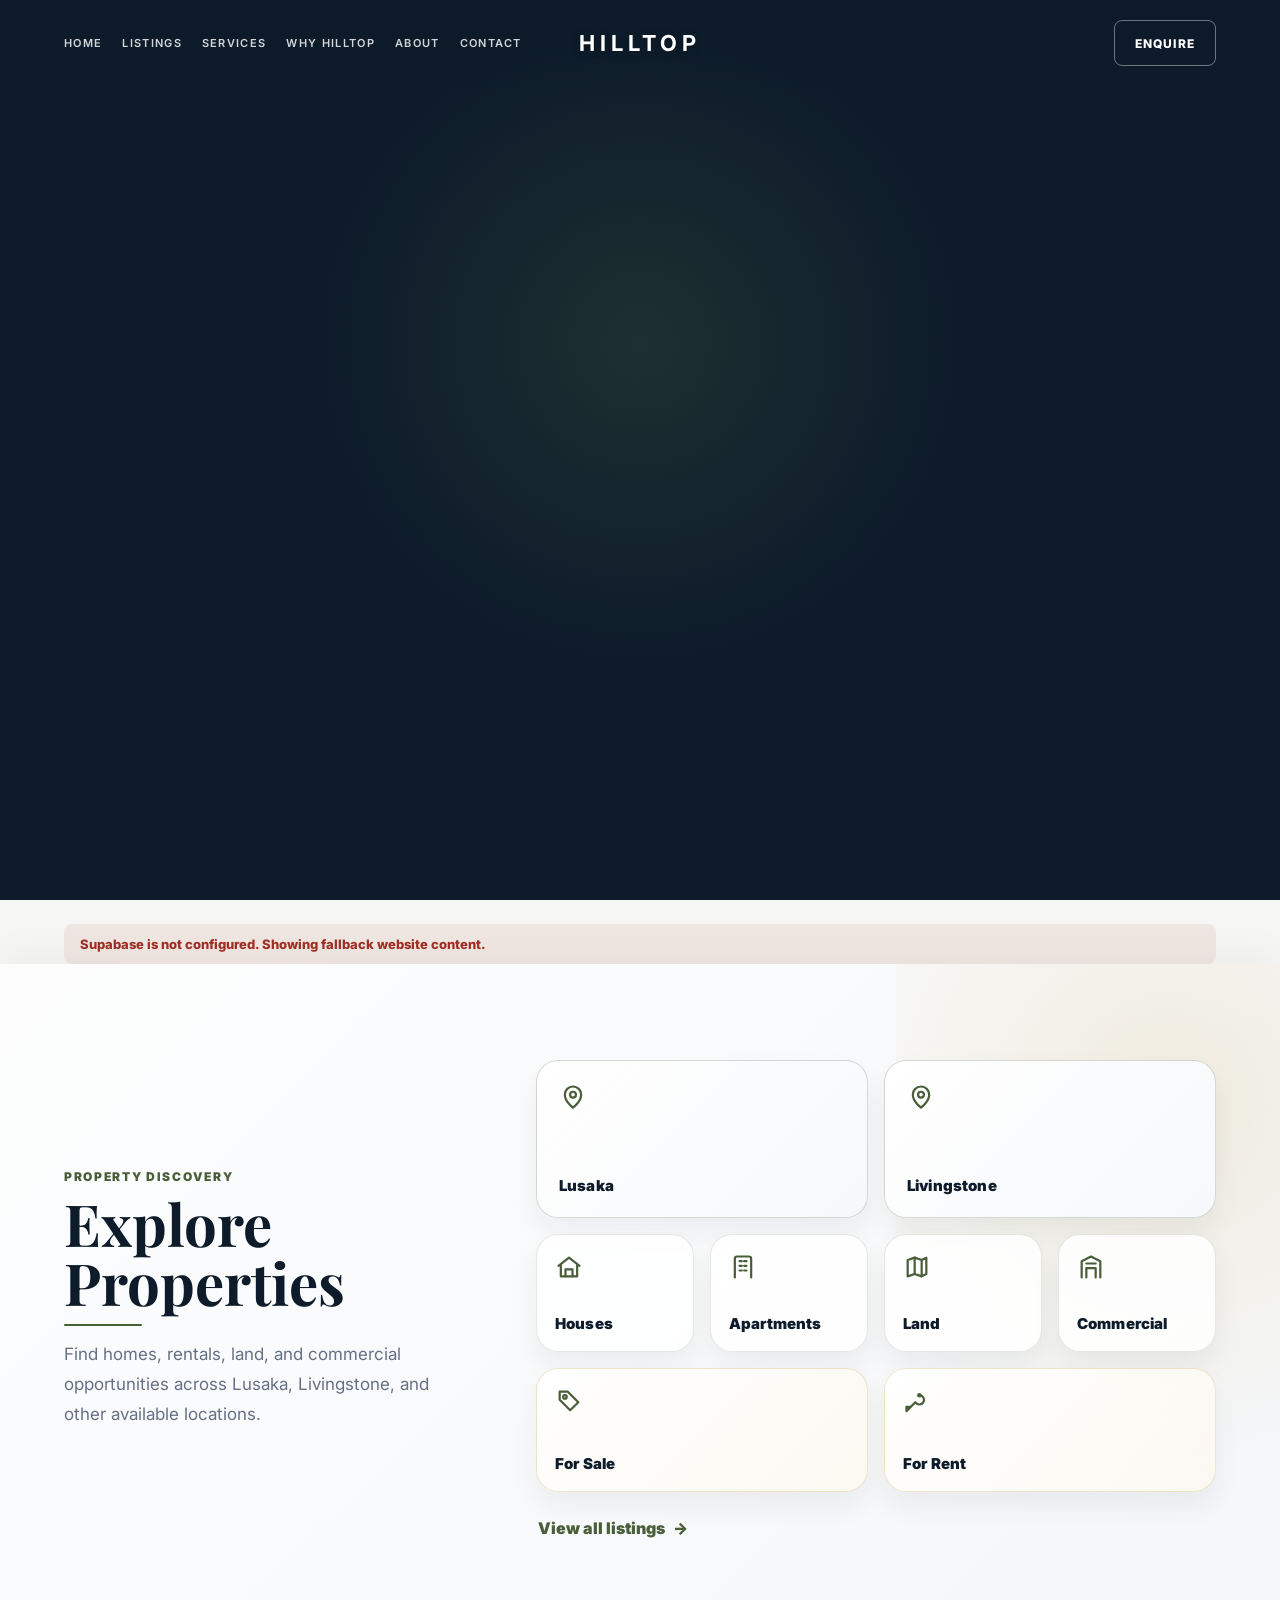
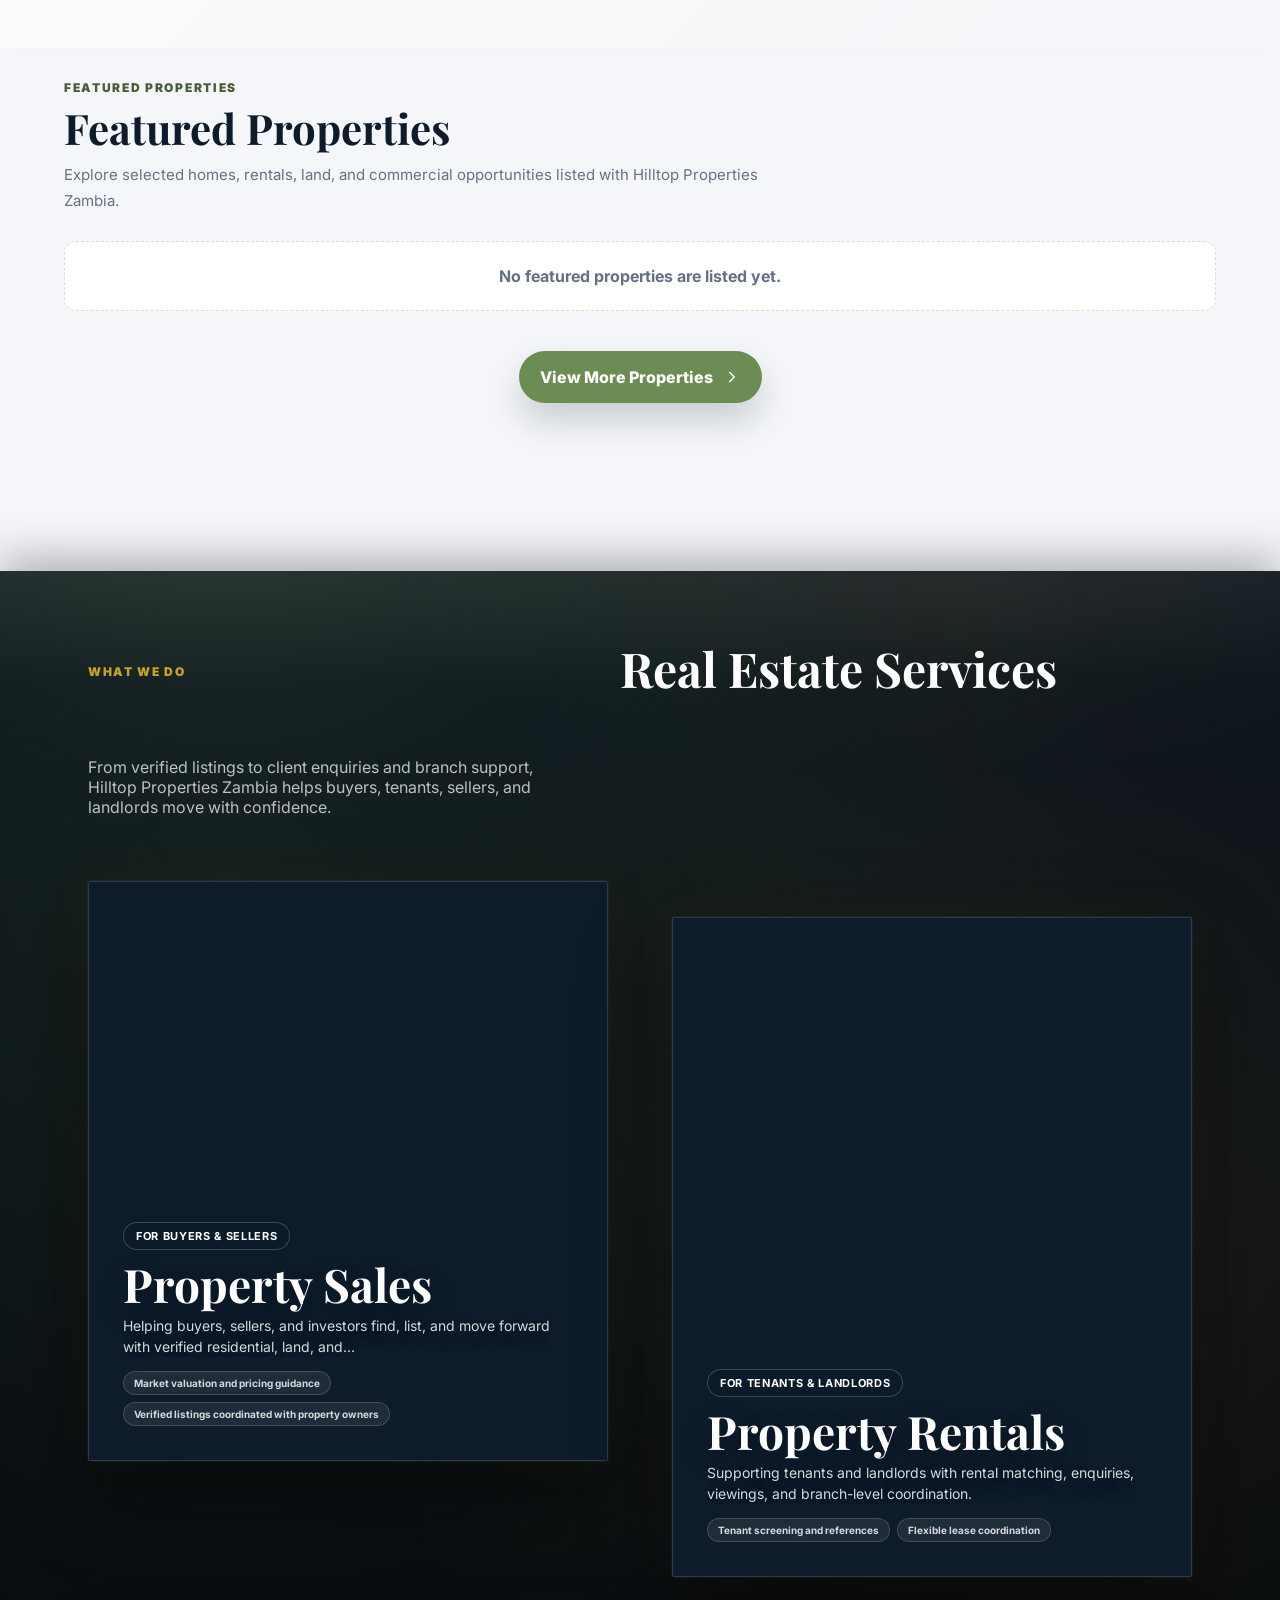
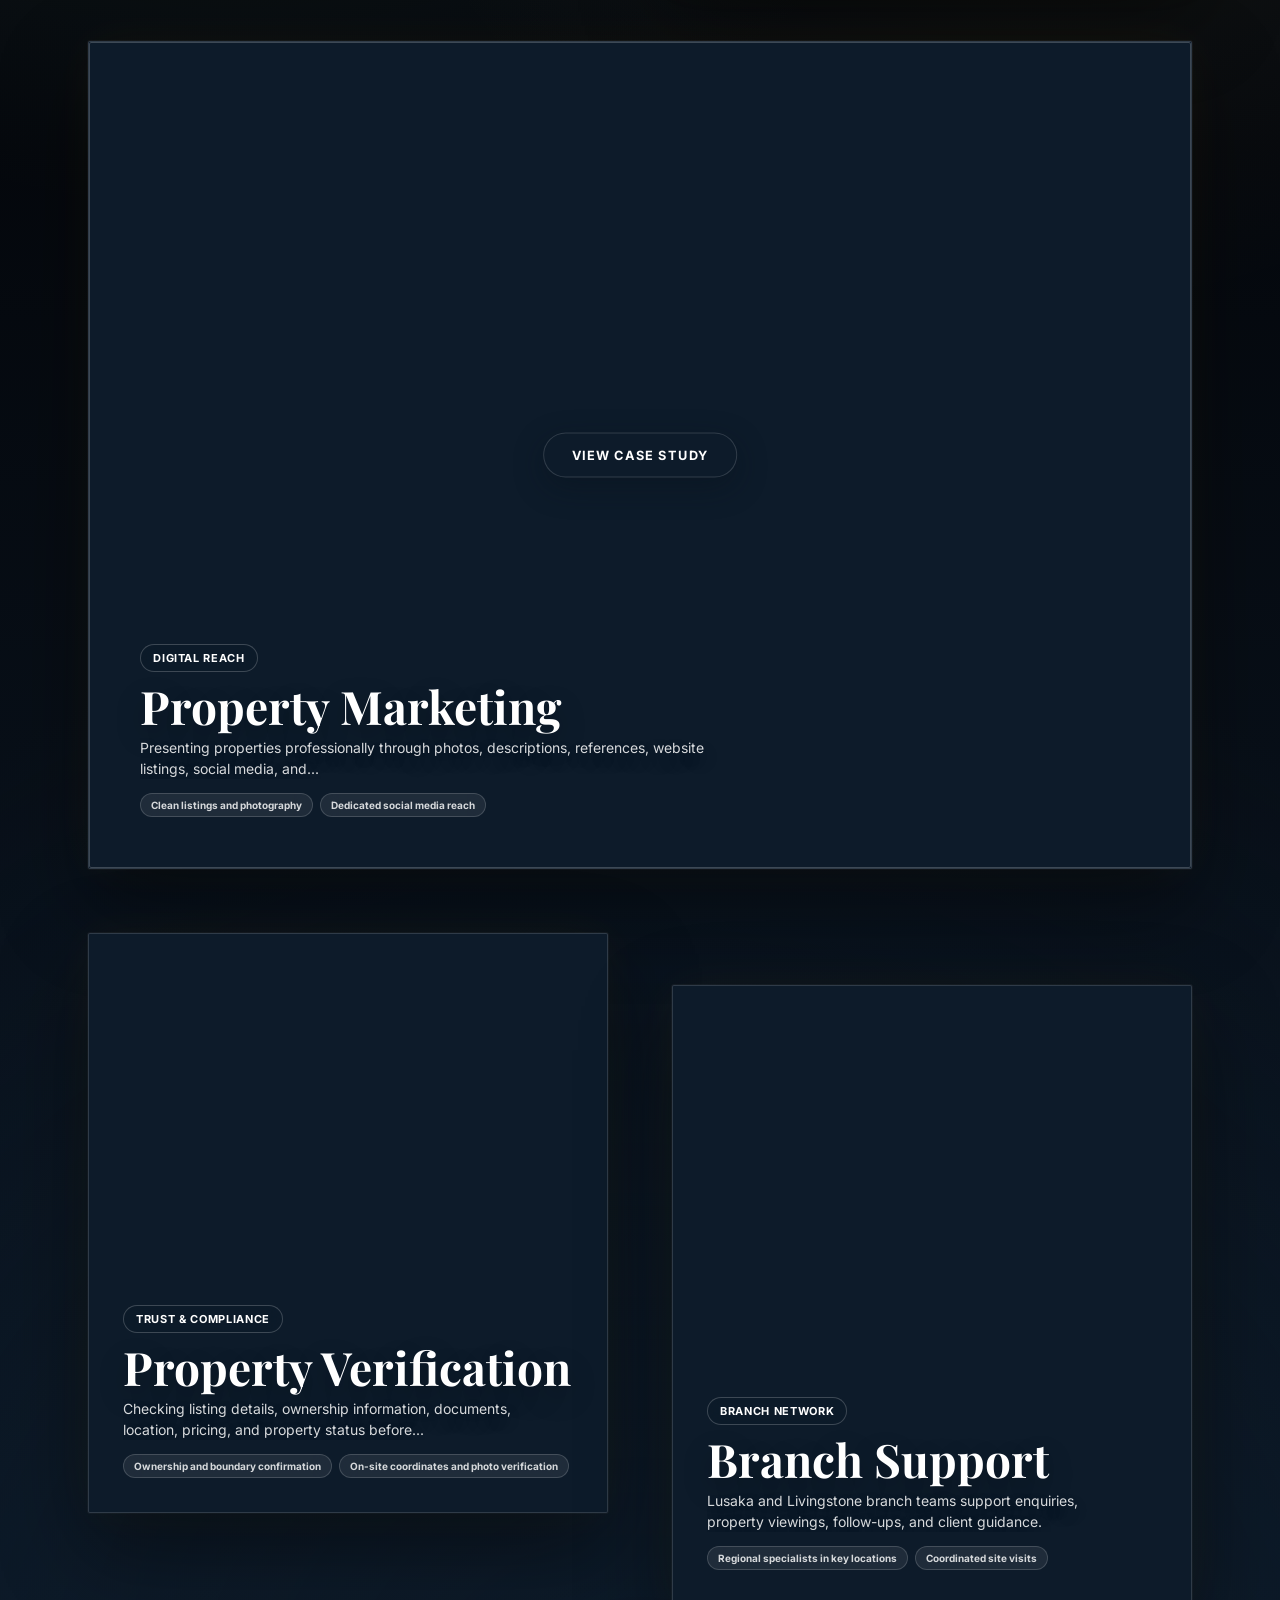
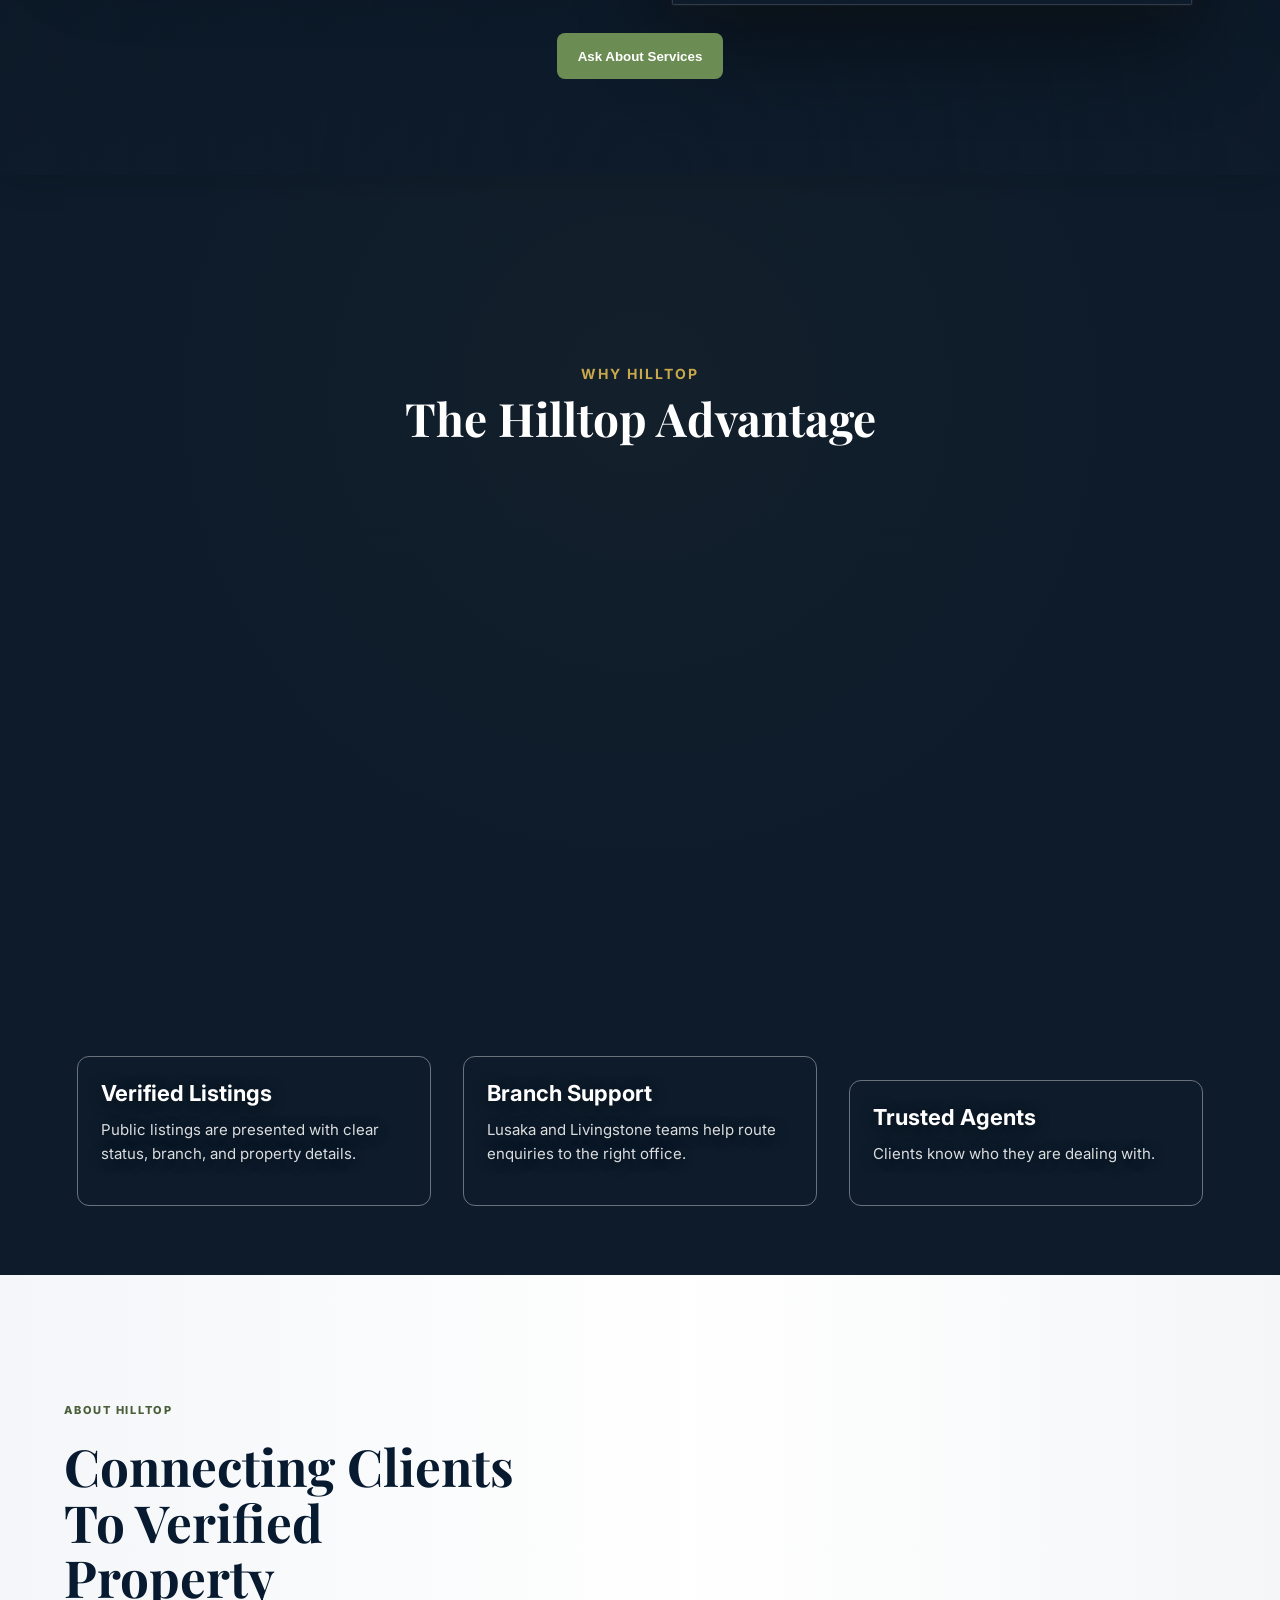
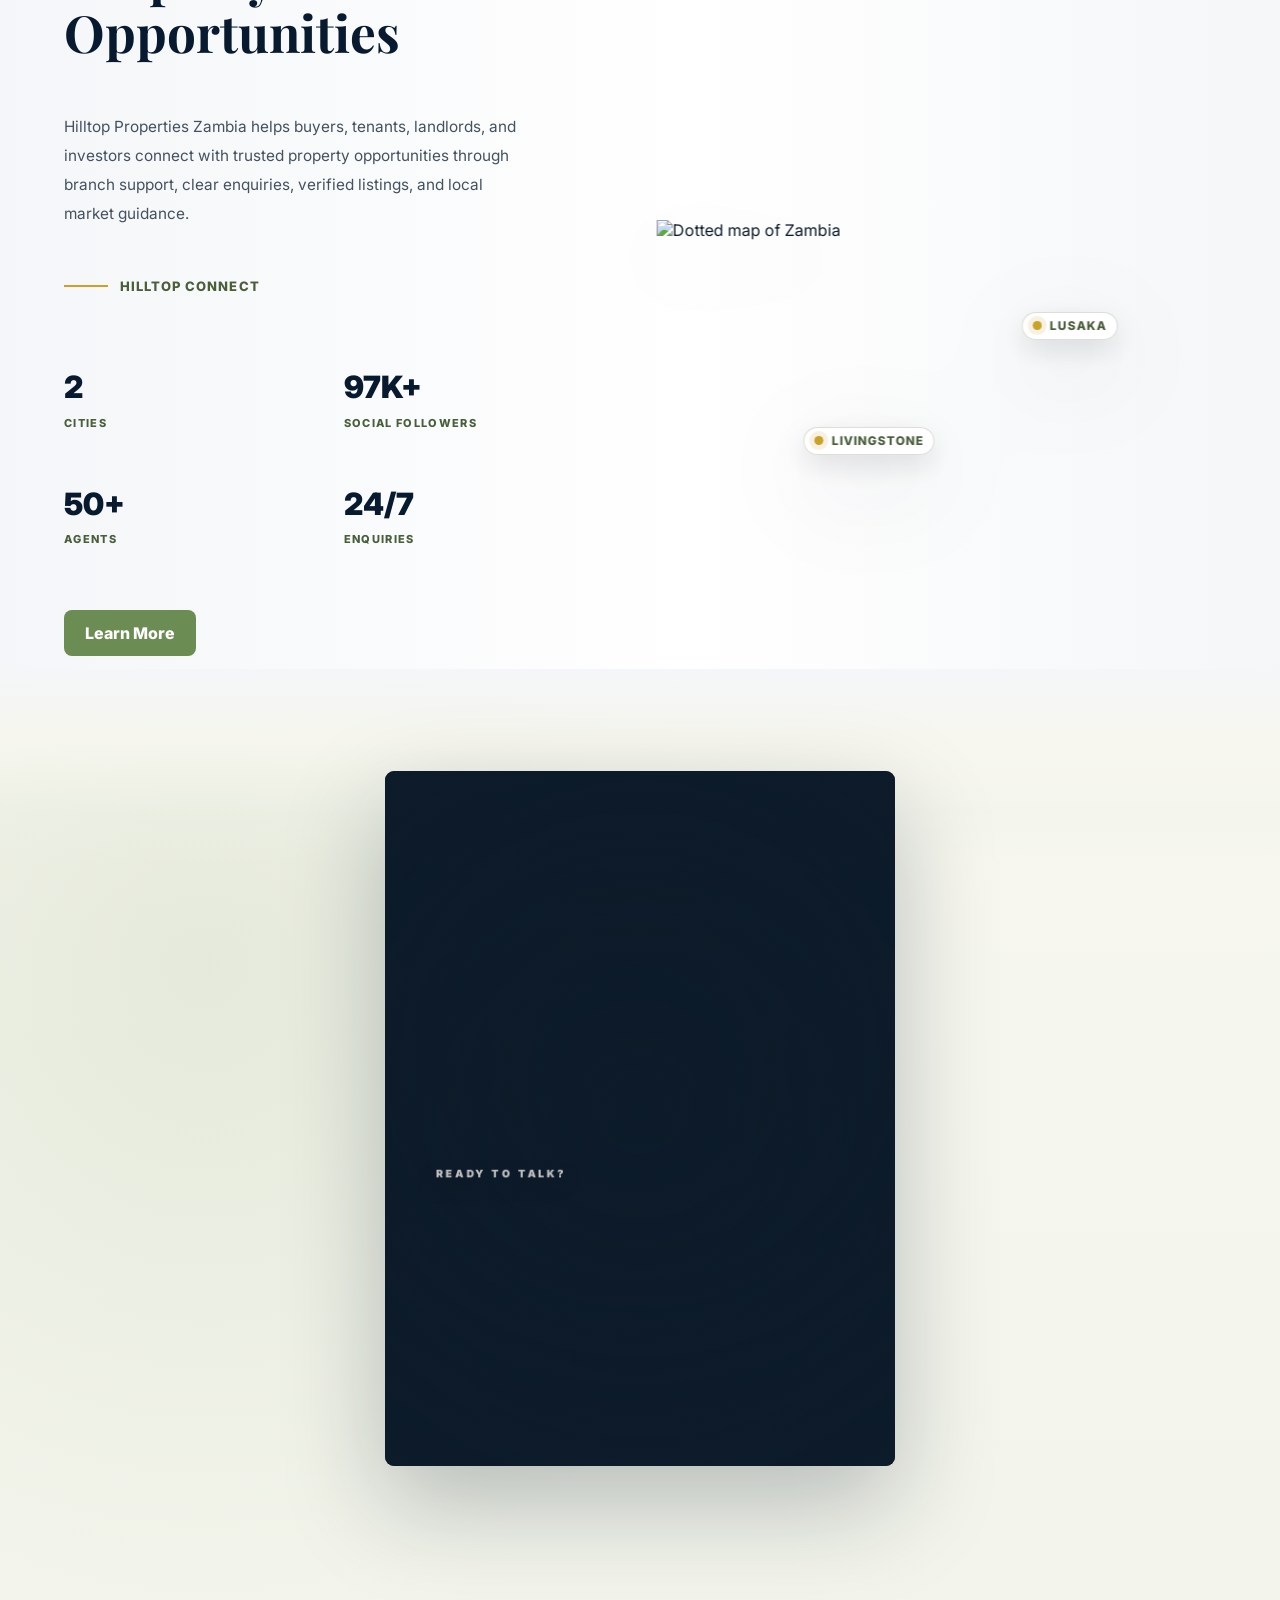
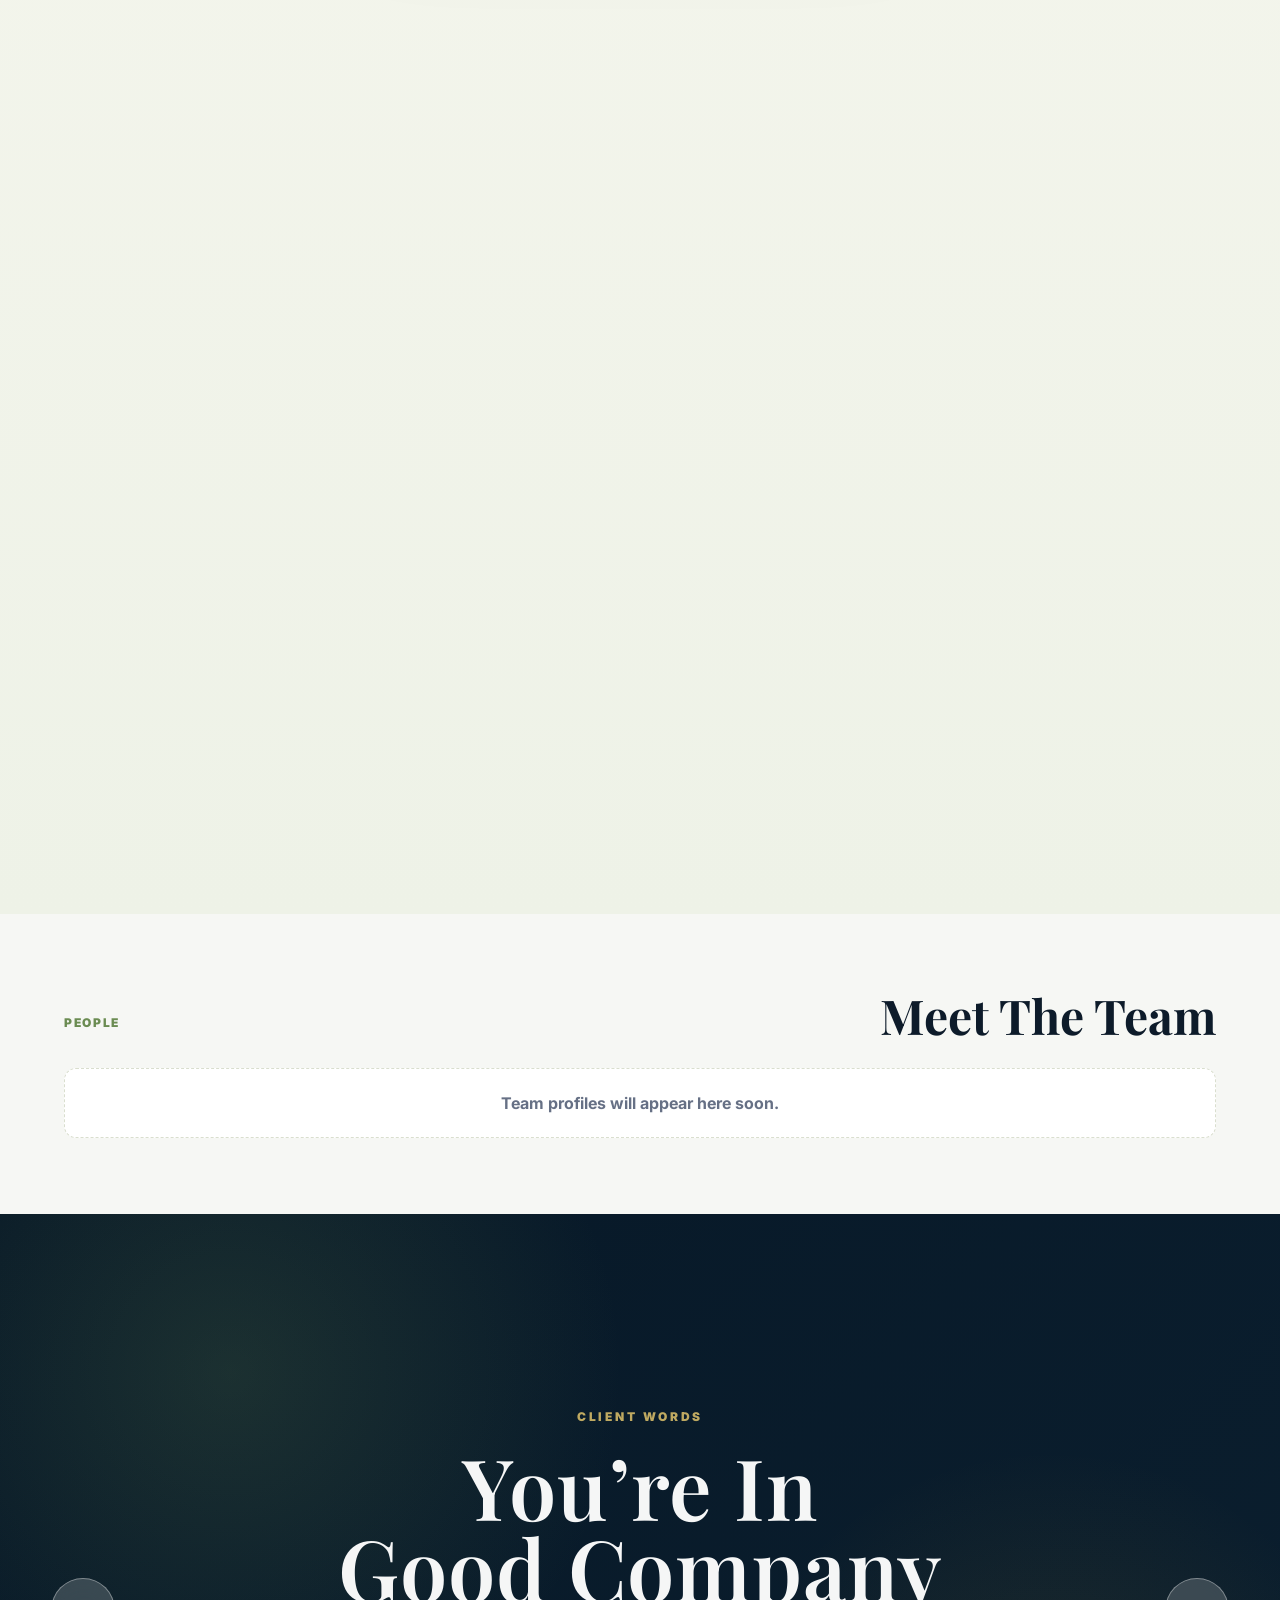
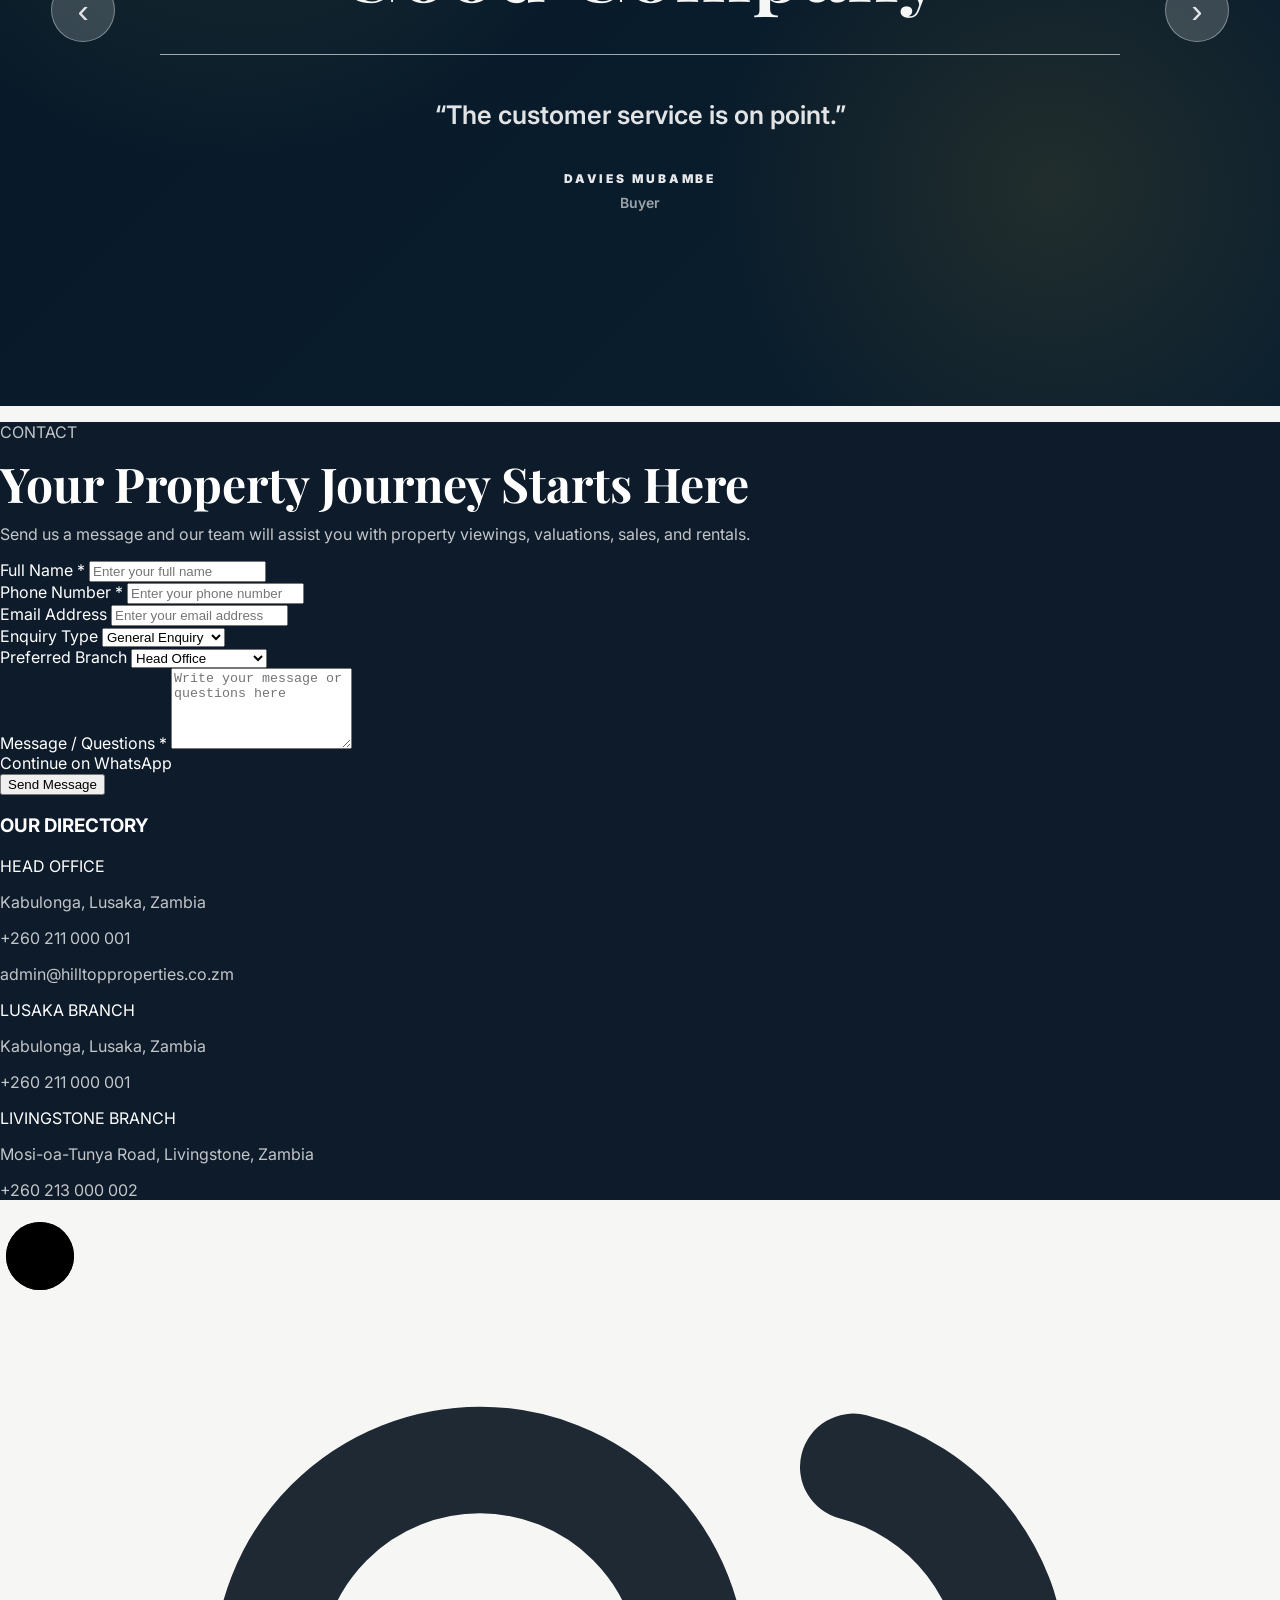
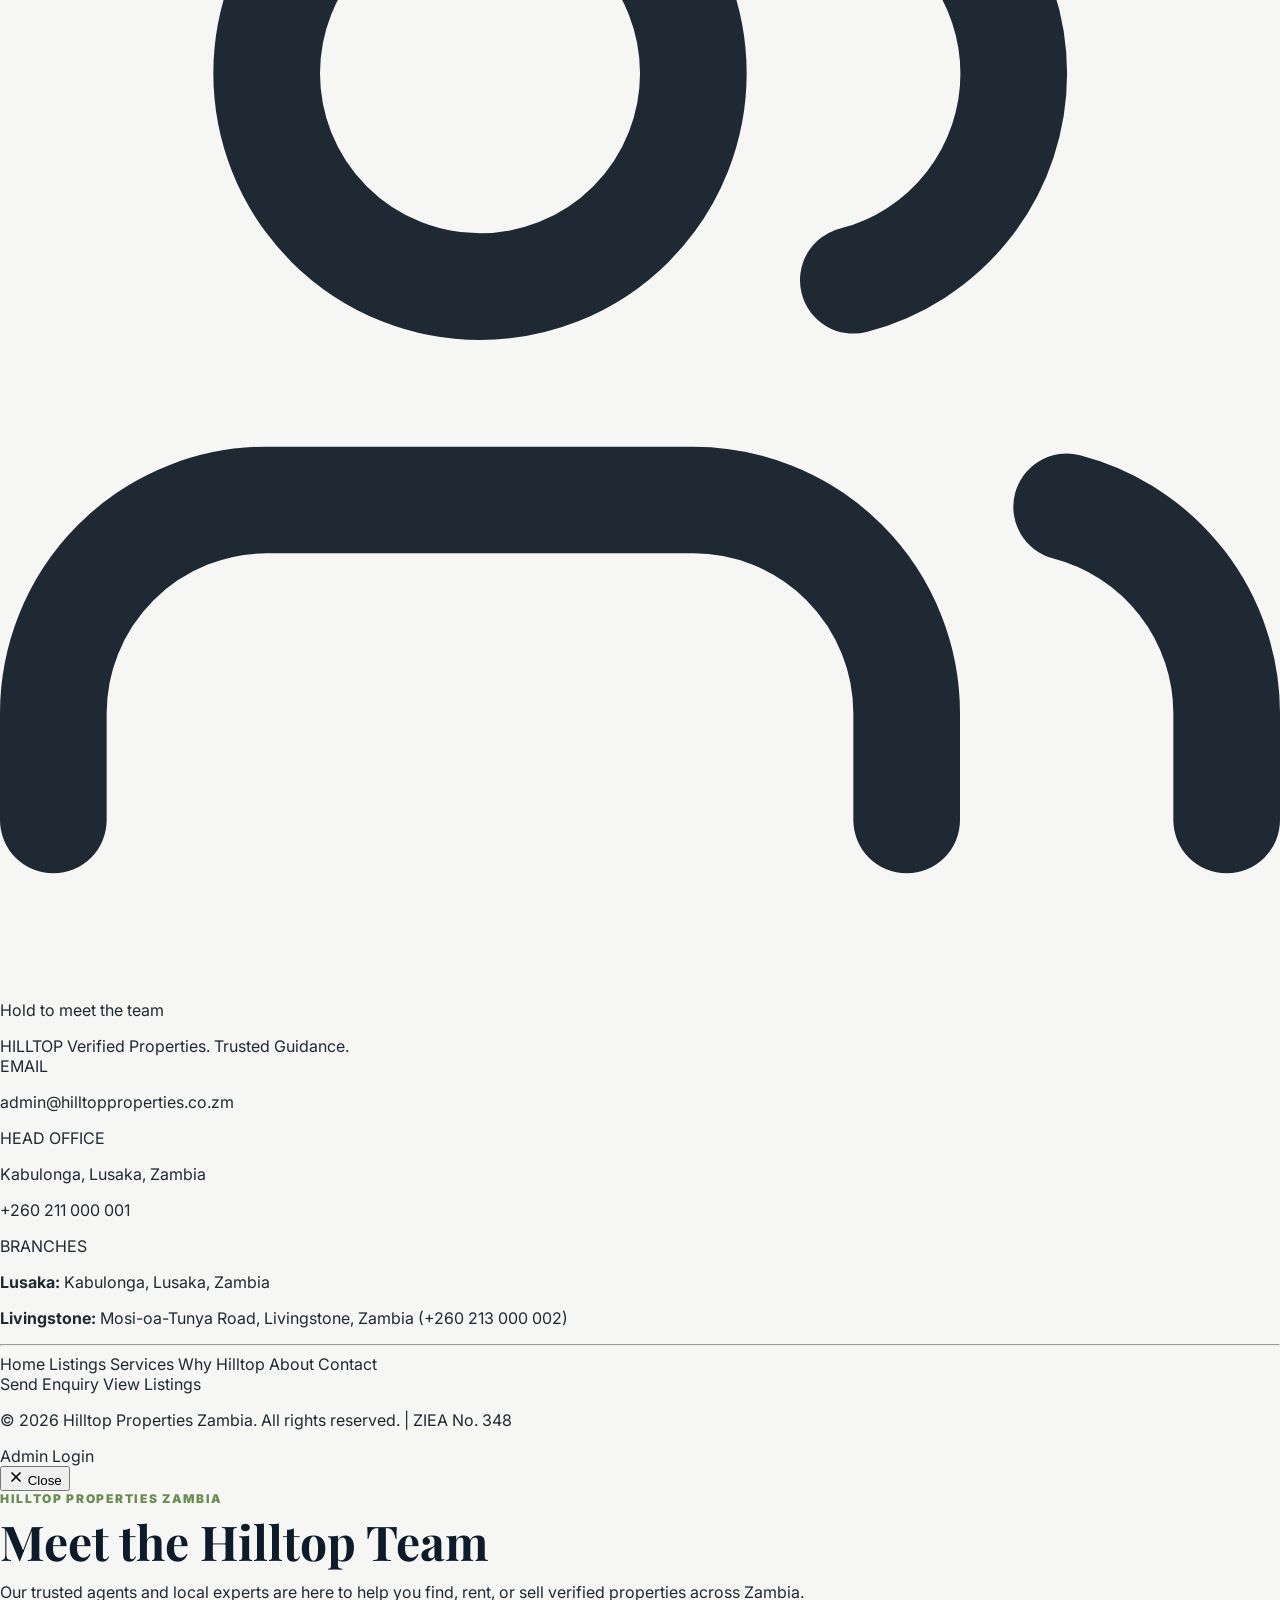
==== commit 3941bcdf: "Bust website CSS cache" ====
--- a/index.html
+++ b/index.html
@@ -15,7 +15,7 @@
   <link
     href="https://fonts.googleapis.com/css2?family=Playfair+Display:wght@600;700&family=Inter:wght@300;400;500;600;700&display=swap"
     rel="stylesheet" />
-  <link rel="stylesheet" href="website.css" />
+  <link rel="stylesheet" href="website.css?v=5" />
 </head>
 
 <body class="public-home">
@@ -425,15 +425,110 @@
       <button class="testimonial-nav testimonial-nav--next" type="button" data-testimonial-next aria-label="Next testimonial">›</button>
     </section>
 
-    <section class="section contact-section" id="contact">
-      <div>
-        <p class="eyebrow">Contact</p>
-        <h2>Speak With Hilltop Properties</h2>
-        <p id="contactIntro">Contact our team for property viewings, valuations, sales, and rentals.</p>
-        <button class="btn primary contact-enquiry-btn" type="button" id="generalEnquiryButton">Send General
-          Enquiry</button>
-      </div>
-      <div class="contact-grid" id="contactGrid"></div>
+    <section class="contact-section" id="contact">
+      <div class="contact-container">
+        
+        <!-- Heading Block -->
+        <div class="contact-header">
+          <p class="contact-eyebrow">CONTACT</p>
+          <h2 class="contact-title">Your Property Journey Starts Here</h2>
+          <p class="contact-subtitle">Send us a message and our team will assist you with property viewings, valuations, sales, and rentals.</p>
+        </div>
+
+        <div class="contact-content-grid">
+          <!-- Left Column: The Form -->
+          <div class="contact-form-column">
+            <form class="premium-enquiry-form" id="premiumEnquiryForm" novalidate>
+              <div class="form-row">
+                <div class="form-group">
+                  <label for="premiumName">Full Name *</label>
+                  <input type="text" id="premiumName" required placeholder="Enter your full name" />
+                  <span class="form-error" id="err_premiumName"></span>
+                </div>
+                <div class="form-group">
+                  <label for="premiumPhone">Phone Number *</label>
+                  <input type="tel" id="premiumPhone" required placeholder="Enter your phone number" />
+                  <span class="form-error" id="err_premiumPhone"></span>
+                </div>
+              </div>
+
+              <div class="form-row">
+                <div class="form-group">
+                  <label for="premiumEmail">Email Address</label>
+                  <input type="email" id="premiumEmail" placeholder="Enter your email address" />
+                  <span class="form-error" id="err_premiumEmail"></span>
+                </div>
+                <div class="form-group">
+                  <label for="premiumEnquiryType">Enquiry Type</label>
+                  <select id="premiumEnquiryType">
+                    <option value="General Enquiry">General Enquiry</option>
+                    <option value="Buy Property">Buy Property</option>
+                    <option value="Rent Property">Rent Property</option>
+                    <option value="Sell Property">Sell Property</option>
+                    <option value="Valuation">Valuation</option>
+                    <option value="Property Viewing">Property Viewing</option>
+                  </select>
+                </div>
+              </div>
+
+              <div class="form-row">
+                <div class="form-group full-width">
+                  <label for="premiumBranch">Preferred Branch</label>
+                  <select id="premiumBranch">
+                    <option value="Head Office">Head Office</option>
+                    <option value="Lusaka Branch">Lusaka Branch</option>
+                    <option value="Livingstone Branch">Livingstone Branch</option>
+                  </select>
+                </div>
+              </div>
+
+              <div class="form-group">
+                <label for="premiumMessage">Message / Questions *</label>
+                <textarea id="premiumMessage" rows="5" required placeholder="Write your message or questions here"></textarea>
+                <span class="form-error" id="err_premiumMessage"></span>
+              </div>
+
+              <div class="form-status-message" id="premiumFormStatus" role="status" aria-live="polite"></div>
+              
+              <!-- WhatsApp fallback link -->
+              <div class="whatsapp-link-container hidden" id="premiumWhatsappContainer">
+                <a class="premium-whatsapp-btn" id="premiumWhatsappBtn" href="#" target="_blank" rel="noopener">
+                  Continue on WhatsApp
+                </a>
+              </div>
+
+              <button class="btn-premium-submit" type="submit">Send Message</button>
+            </form>
+          </div>
+
+          <!-- Right Column: The Directory -->
+          <div class="contact-directory-column">
+            <h3 class="directory-heading">OUR DIRECTORY</h3>
+            
+            <div class="directory-list">
+              <div class="directory-item">
+                <span class="directory-item-title">HEAD OFFICE</span>
+                <p class="dir-address">Kabulonga, Lusaka, Zambia</p>
+                <p class="dir-contact"><a href="tel:+260211000001">+260 211 000 001</a></p>
+                <p class="dir-contact"><a href="mailto:admin@hilltopproperties.co.zm">admin@hilltopproperties.co.zm</a></p>
+              </div>
+
+              <div class="directory-item">
+                <span class="directory-item-title">LUSAKA BRANCH</span>
+                <p class="dir-address">Kabulonga, Lusaka, Zambia</p>
+                <p class="dir-contact"><a href="tel:+260211000001">+260 211 000 001</a></p>
+              </div>
+
+              <div class="directory-item">
+                <span class="directory-item-title">LIVINGSTONE BRANCH</span>
+                <p class="dir-address">Mosi-oa-Tunya Road, Livingstone, Zambia</p>
+                <p class="dir-contact"><a href="tel:+260213000002">+260 213 000 002</a></p>
+              </div>
+            </div>
+          </div>
+        </div>
+
+      </div>
     </section>
   </main>
 
@@ -487,22 +582,118 @@
     </div>
   </div>
 
-  <footer class="site-footer">
-    <div>
-      <strong>Hilltop Properties Zambia</strong>
-      <p>&copy; <span id="year"></span> Professional real estate support across Lusaka and Livingstone.</p>
+  <!-- Team Hold Trigger Section -->
+  <div class="team-trigger-container" id="teamTriggerSection">
+    <div class="team-hold-trigger" id="teamHoldTrigger" role="button" aria-label="Hold to meet the team" tabindex="0">
+      <svg class="team-progress-ring" width="80" height="80">
+        <circle class="team-progress-ring__circle-bg" cx="40" cy="40" r="34" stroke-width="4" />
+        <circle class="team-progress-ring__circle" cx="40" cy="40" r="34" stroke-width="4" id="teamProgressCircle" />
+      </svg>
+      <div class="team-hold-button">
+        <svg class="team-icon" viewBox="0 0 24 24" fill="none" stroke="currentColor" stroke-width="2" stroke-linecap="round" stroke-linejoin="round">
+          <path d="M17 21v-2a4 4 0 0 0-4-4H5a4 4 0 0 0-4 4v2" />
+          <circle cx="9" cy="7" r="4" />
+          <path d="M23 21v-2a4 4 0 0 0-3-3.87" />
+          <path d="M16 3.13a4 4 0 0 1 0 7.75" />
+        </svg>
+      </div>
     </div>
-    <nav class="footer-links" aria-label="Footer navigation">
-      <a href="listings.html">Listings</a>
-      <a href="services.html">Services</a>
-      <a href="#contact">Contact</a>
-      <a href="login.html">Admin Login</a>
-    </nav>
+    <p class="team-trigger-text" id="teamTriggerText">Hold to meet the team</p>
+  </div>
+
+  <footer class="site-footer-premium">
+    <!-- Top Footer: Brand, Contact, Links & Actions -->
+    <div class="footer-top-section">
+      <div class="footer-container">
+        
+        <!-- Brand Block -->
+        <div class="footer-brand-block">
+          <span class="footer-wordmark">HILLTOP</span>
+          <span class="footer-tagline">Verified Properties. Trusted Guidance.</span>
+          <div class="footer-brand-accent-line"></div>
+        </div>
+
+        <!-- Contact Directory Block -->
+        <div class="footer-contact-block">
+          <div class="footer-contact-item">
+            <span class="footer-label">EMAIL</span>
+            <p><a href="mailto:admin@hilltopproperties.co.zm">admin@hilltopproperties.co.zm</a></p>
+          </div>
+          <div class="footer-contact-item">
+            <span class="footer-label">HEAD OFFICE</span>
+            <p>Kabulonga, Lusaka, Zambia</p>
+            <p><a href="tel:+260211000001">+260 211 000 001</a></p>
+          </div>
+          <div class="footer-contact-item">
+            <span class="footer-label">BRANCHES</span>
+            <p><strong>Lusaka:</strong> Kabulonga, Lusaka, Zambia</p>
+            <p><strong>Livingstone:</strong> Mosi-oa-Tunya Road, Livingstone, Zambia (+260 213 000 002)</p>
+          </div>
+        </div>
+
+        <!-- Thin Divider line -->
+        <hr class="footer-divider" />
+
+        <!-- Navigation & Actions Block -->
+        <div class="footer-nav-block">
+          <div class="footer-quick-links">
+            <a href="#hero">Home</a>
+            <a href="listings.html">Listings</a>
+            <a href="services.html">Services</a>
+            <a href="#why-choose-us">Why Hilltop</a>
+            <a href="about.html">About</a>
+            <a href="#contact">Contact</a>
+          </div>
+
+          <div class="footer-actions">
+            <a href="#contact" class="footer-action-btn footer-action-btn--primary">Send Enquiry</a>
+            <a href="listings.html" class="footer-action-btn footer-action-btn--outline">View Listings</a>
+          </div>
+        </div>
+
+      </div>
+    </div>
+
+    <!-- Bottom Footer: Legal Info -->
+    <div class="footer-bottom-bar">
+      <div class="footer-container bottom-flex">
+        <p>&copy; 2026 Hilltop Properties Zambia. All rights reserved. | ZIEA No. 348</p>
+        <div class="footer-bottom-links">
+          <a href="login.html">Admin Login</a>
+        </div>
+      </div>
+    </div>
   </footer>
 
   <script src="https://cdn.jsdelivr.net/npm/@supabase/supabase-js@2"></script>
   <script src="supabase-config.js"></script>
   <script src="website.js"></script>
+  <!-- Full-Screen Team Overlay -->
+  <div class="team-overlay" id="teamOverlay" aria-hidden="true" role="dialog" aria-modal="true" aria-labelledby="teamOverlayTitle">
+    <div class="team-overlay-content">
+      <button class="team-overlay-close" type="button" id="teamOverlayClose" aria-label="Close team section">
+        <svg viewBox="0 0 24 24" fill="none" stroke="currentColor" stroke-width="2.5" stroke-linecap="round" stroke-linejoin="round" width="16" height="16">
+          <line x1="18" y1="6" x2="6" y2="18" stroke="currentColor" />
+          <line x1="6" y1="6" x2="18" y2="18" stroke="currentColor" />
+        </svg>
+        Close
+      </button>
+      
+      <div class="team-overlay-heading">
+        <p class="eyebrow">Hilltop Properties Zambia</p>
+        <h2 id="teamOverlayTitle">Meet the Hilltop Team</h2>
+        <p class="team-overlay-subtitle">
+          Our trusted agents and local experts are here to help you find, rent, or sell verified properties across Zambia.
+        </p>
+      </div>
+
+      <div class="team-overlay-grid" id="teamOverlayGrid">
+        <!-- Dynamically rendered team member cards -->
+      </div>
+    </div>
+  </div>
+
 </body>
 
 </html>
+
